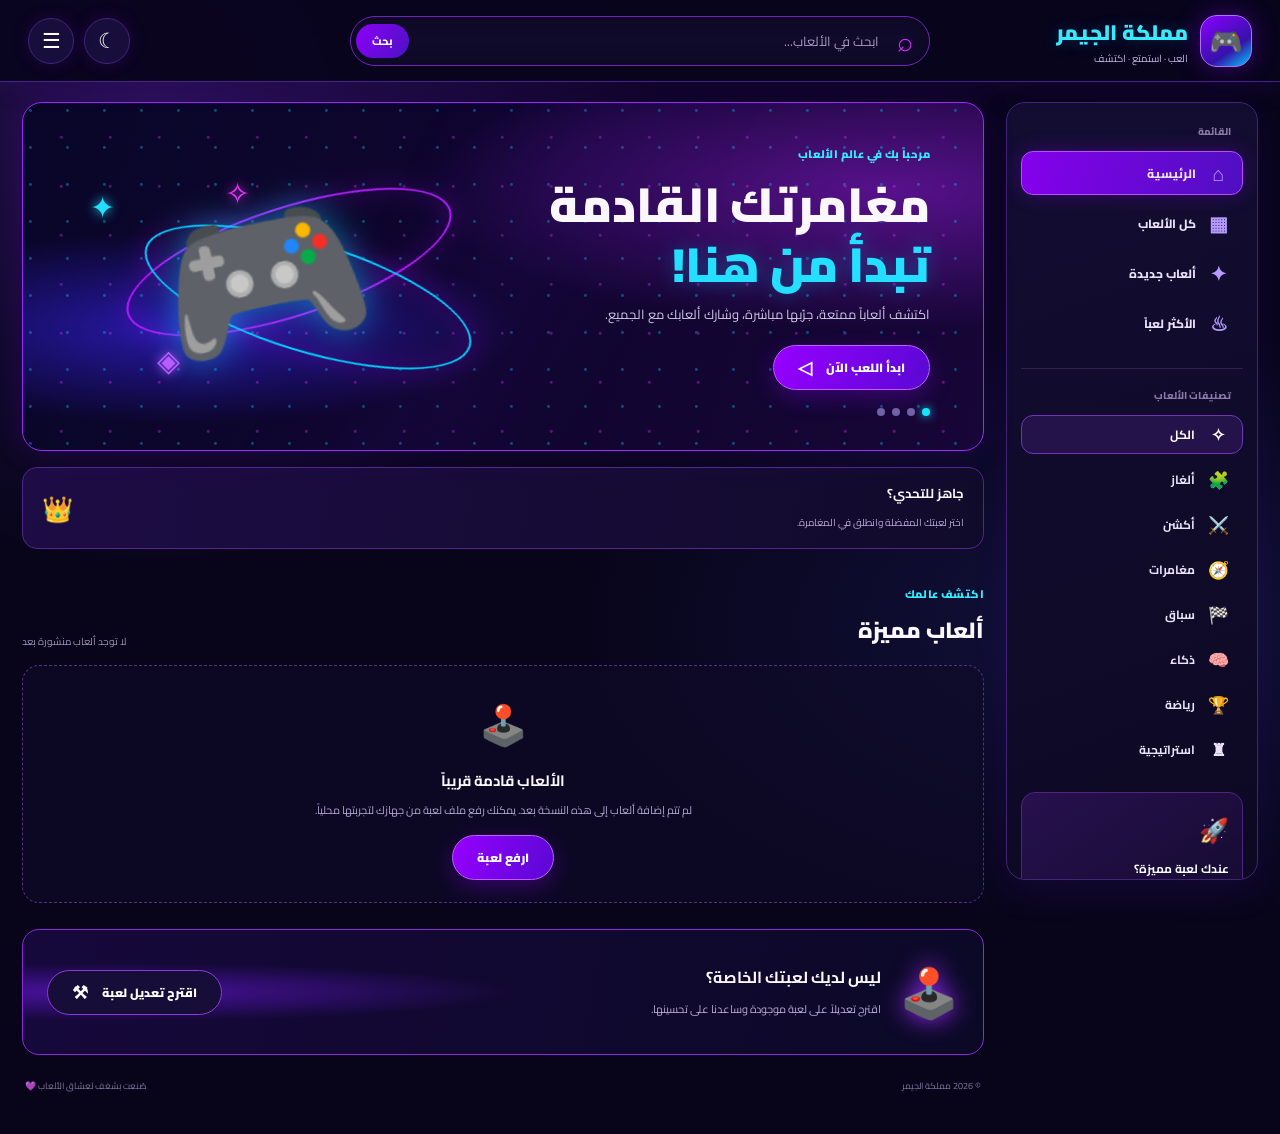
==== visitors.html @ 908f2817 "Fix visitor page JavaScript selector errors and mobile sidebar" ====
<!doctype html>
<html lang="ar" dir="rtl">
<head>
<meta charset="utf-8"><meta name="viewport" content="width=device-width,initial-scale=1,viewport-fit=cover">
<meta name="theme-color" content="#09051d"><meta name="description" content="مملكة الجيمر — العب، استمتع، واكتشف ألعاباً جديدة.">
<title>مملكة الجيمر | العب، استمتع، اكتشف</title>

<link rel="preconnect" href="https://fonts.googleapis.com"><link rel="preconnect" href="https://fonts.gstatic.com" crossorigin><link href="https://fonts.googleapis.com/css2?family=Cairo:wght@400;500;600;700;800;900&display=swap" rel="stylesheet">
<style>
:root{--bg:#08051b;--panel:#110b2d;--panel2:#17103a;--line:#422078;--purple:#7900ed;--violet:#a42bff;--cyan:#09d9ff;--pink:#e12cff;--text:#faf7ff;--muted:#b2a8d1;--green:#00e7a2;--shadow:0 12px 32px #4b10a526}*{box-sizing:border-box}html{scroll-behavior:smooth;scroll-padding-top:90px}body{margin:0;background:radial-gradient(ellipse at 12% 8%,#25104e 0,transparent 32%),radial-gradient(ellipse at 88% 55%,#12113b 0,transparent 34%),var(--bg);color:var(--text);font-family:Cairo,Tahoma,sans-serif;min-height:100vh}button,input,select,textarea{font:inherit}button,a{-webkit-tap-highlight-color:transparent}button{cursor:pointer}a{color:inherit;text-decoration:none}.topbar{height:82px;position:sticky;top:0;z-index:30;display:grid;grid-template-columns:290px minmax(220px,1fr) 290px;align-items:center;gap:20px;padding:0 28px;background:#09051def;border-bottom:1px solid #48218a;box-shadow:0 5px 24px #4e0d9b30;backdrop-filter:blur(16px)}.brand{display:flex;align-items:center;gap:12px}.brand-mark{width:52px;height:52px;border-radius:17px;display:grid;place-items:center;font-size:27px;background:linear-gradient(145deg,#8b00ff,#3512aa 65%,#00cfff);border:1px solid #b66bff;box-shadow:0 0 24px #8700ff66}.brand b{display:block;font-size:21px;font-weight:900;color:#39eaff;text-shadow:0 0 15px #0bbdff44}.brand small{display:block;color:#c6b8eb;font-size:10px;margin-top:-3px}.search{height:50px;max-width:580px;width:100%;justify-self:center;display:flex;align-items:center;gap:8px;border:1px solid #7023bb;border-radius:30px;padding:4px 8px 4px 5px;background:#100a2b;box-shadow:inset 0 0 18px #0004}.search>span{font-size:27px;color:#d82bff;padding:0 8px}.search input{min-width:0;flex:1;border:0;outline:0;color:#fff;background:transparent;font-size:13px}.search input::placeholder{color:#a69abe}.search button{border:0;border-radius:24px;background:linear-gradient(120deg,#8c00f6,#4c12c5);color:#fff;padding:7px 16px;font-size:11px;font-weight:800}.top-actions{display:flex;justify-content:flex-end;gap:10px}.round-btn{width:46px;height:46px;border-radius:50%;border:1px solid #46217f;background:#170e3b;color:white;font-size:21px;box-shadow:0 0 18px #7116c733}.layout{max-width:1800px;margin:auto;display:grid;grid-template-columns:252px minmax(0,1fr);gap:22px;padding:20px 22px 40px}.sidebar{align-self:start;position:sticky;top:102px;background:linear-gradient(160deg,#130d32,#0d0923);border:1px solid #432477;border-radius:19px;padding:19px 14px;box-shadow:var(--shadow)}.side-caption{padding:0 12px 10px;color:#897cad;font-size:10px;font-weight:800}.side-nav,.category-nav{display:grid;gap:6px}.nav-link,.category-link{height:44px;display:flex;align-items:center;gap:12px;border:1px solid transparent;border-radius:12px;padding:0 13px;background:transparent;color:#e9e3fa;text-align:right;font-size:12px;font-weight:800}.nav-link span{width:21px;text-align:center;font-size:20px;color:#b79aff}.nav-link:hover,.category-link:hover{background:#211344;border-color:#4a2580}.nav-link.active{background:linear-gradient(100deg,#8500ec,#500fc1);border-color:#b94cff;box-shadow:0 0 19px #8400ed55}.category-caption{margin-top:23px;padding-top:17px;border-top:1px solid #302052}.category-link{height:39px;font-weight:700}.category-link span{width:22px;text-align:center;font-size:17px}.category-link.active{background:#24134b;border-color:#7134b7;color:#fff}.sidebar-note{margin-top:23px;padding:15px 13px;border:1px solid #4d2581;border-radius:14px;background:linear-gradient(145deg,#28104e,#100b2b);display:grid;gap:4px}.sidebar-note>span{font-size:24px}.sidebar-note b{font-size:12px}.sidebar-note small{font-size:10px;color:var(--muted)}.text-btn{justify-self:start;border:0;background:none;color:#d68aff;font-size:11px;font-weight:900;padding:5px 0}.main{min-width:0}.hero{min-height:270px;position:relative;overflow:hidden;border:1px solid #9c27ff;border-radius:20px;background:radial-gradient(ellipse at 16% 65%,#2718a8 0,transparent 30%),radial-gradient(ellipse at 90% 25%,#57118c 0,transparent 38%),linear-gradient(105deg,#090629,#10052f 54%,#170637);box-shadow:0 0 32px #8400ff27;display:flex;align-items:center;padding:34px 5.5%;isolation:isolate}.hero:before{content:"";position:absolute;inset:0;opacity:.35;background-image:linear-gradient(120deg,transparent 35%,#7925ff22 50%,transparent 65%),radial-gradient(circle at 20% 20%,#00cfff 0 1px,transparent 2px),radial-gradient(circle at 78% 70%,#e82dff 0 1px,transparent 2px);background-size:auto,37px 37px,49px 49px;z-index:-1}.hero-copy{position:relative;z-index:2;max-width:590px}.eyebrow,.section-kicker{color:#35eaff;font-size:11px;font-weight:900;letter-spacing:.4px}.hero h1{font-size:clamp(30px,4vw,48px);line-height:1.25;margin:7px 0 8px;font-weight:900}.hero h1 em{font-style:normal;color:#24dfff;text-shadow:0 0 20px #00bfff55}.hero p{font-size:13px;color:#d0c8e8;margin:0 0 19px}.primary-btn,.outline-btn{min-height:45px;display:inline-flex;align-items:center;justify-content:center;gap:14px;padding:0 24px;border-radius:28px;border:1px solid #c35aff;background:linear-gradient(110deg,#9700ff,#5a08d4);color:#fff;font-size:12px;font-weight:900;box-shadow:0 7px 22px #8300ed55;transition:transform .2s,filter .2s}.primary-btn:hover,.outline-btn:hover{transform:translateY(-2px);filter:brightness(1.12)}.primary-btn span{font-size:18px}.hero-dots{display:flex;gap:7px;margin-top:18px}.hero-dots i{width:8px;height:8px;border-radius:50%;background:#7162a6}.hero-dots i:first-child{background:#13e5ff;box-shadow:0 0 10px #13e5ff}.hero-art{position:absolute;inset:0 50% 0 0;display:grid;place-items:center;pointer-events:none}.hero-controller{font-size:clamp(90px,14vw,170px);filter:drop-shadow(0 0 18px #05caff88);transform:rotate(-12deg);animation:float 4s ease-in-out infinite}.hero-orbit{position:absolute;width:340px;height:110px;border:2px solid #b31cff;border-radius:50%;left:10%;top:30%;transform:rotate(-18deg);filter:drop-shadow(0 0 10px #c000ff);z-index:-1}.orbit-two{border-color:#04cfff;transform:rotate(17deg);left:12%;top:40%}.spark{position:absolute;color:#20dfff;text-shadow:0 0 12px currentColor;font-size:30px}.s1{left:14%;top:22%}.s2{left:42%;top:18%;color:#ed35ff}.s3{left:28%;bottom:18%;color:#b95cff}@keyframes float{0%,100%{transform:translateY(0) rotate(-12deg)}50%{transform:translateY(-12px) rotate(-8deg)}}.welcome-strip{margin-top:16px;border:1px solid #54258f;border-radius:15px;background:linear-gradient(100deg,#1d0c45,#110b2b);padding:13px 19px;display:flex;align-items:center;justify-content:space-between}.welcome-strip b{display:block;font-size:13px}.welcome-strip span{font-size:10px;color:#b7acd2}.strip-icon{font-size:25px!important;color:#d58aff!important}.section-block{margin-top:28px}.section-head{display:flex;align-items:end;justify-content:space-between;margin-bottom:14px}.section-head h2{margin:2px 0 0;font-size:22px;font-weight:900}.result-count{font-size:10px;color:#9e93bb}.filter-chips{display:none}.game-grid{display:grid;grid-template-columns:repeat(3,minmax(0,1fr));gap:15px}.empty-state{grid-column:1/-1;min-height:220px;border:1px dashed #553083;border-radius:17px;background:#100b29a8;display:flex;align-items:center;justify-content:center;flex-direction:column;text-align:center;padding:22px}.empty-state>span{font-size:39px}.empty-state b{font-size:15px;margin-top:5px}.empty-state p{font-size:11px;color:var(--muted);margin:5px 0 15px}.game-card{overflow:hidden;border:1px solid #7430ba;border-radius:16px;background:linear-gradient(150deg,#1b1041,#0c0922);box-shadow:0 8px 24px #6c17b72a;transition:transform .2s,border-color .2s}.game-card:hover{transform:translateY(-4px);border-color:#ce53ff}.game-cover{height:150px;display:grid;place-items:center;background:radial-gradient(circle at 30% 35%,#3030ad,#130a3a 55%,#29065a);font-size:64px;position:relative}.game-cover:after{content:"";position:absolute;inset:0;background:linear-gradient(0deg,#100a2b,transparent 45%)}.game-info{padding:12px 13px}.game-info h3{font-size:13px;margin:0 0 4px}.game-info p{font-size:10px;color:var(--muted);margin:0 0 12px;min-height:18px}.game-meta{display:flex;justify-content:space-between;align-items:center;font-size:9px;color:#b8a8d8}.game-actions{display:flex;gap:7px;margin-top:12px}.game-actions button{flex:1;height:37px;border-radius:10px;border:1px solid #7231b6;background:#210f4a;color:#fff;font-size:10px;font-weight:800}.game-actions .play-btn{background:linear-gradient(110deg,#8b00ef,#510bc0);border-color:#a943ff}.share-banner{margin-top:26px;min-height:112px;border:1px solid #8c27dc;border-radius:17px;background:radial-gradient(ellipse at 8% 50%,#4b12a0 0,transparent 33%),linear-gradient(100deg,#16083b,#0c0927);display:flex;align-items:center;gap:18px;padding:17px 24px}.share-emoji{font-size:48px;filter:drop-shadow(0 0 12px #9b2cff)}.share-copy{flex:1}.share-copy b{display:block;font-size:16px}.share-copy span{font-size:11px;color:#b9aed5}.outline-btn{background:#170d39;border-color:#8b3bd4;box-shadow:none}.outline-btn span{font-size:18px}footer{display:flex;justify-content:space-between;gap:10px;padding:22px 3px 0;color:#80769f;font-size:9px}.mobile-dock{display:none}.modal-backdrop{position:fixed;inset:0;background:#050311d9;z-index:60;display:none;align-items:center;justify-content:center;padding:16px;backdrop-filter:blur(8px)}.modal-backdrop.show{display:flex}.modal-card{width:min(100%,520px);max-height:min(90dvh,760px);overflow:auto;position:relative;border:1px solid #8e3bd0;border-radius:20px;background:linear-gradient(145deg,#1a1040,#0c0824);box-shadow:0 20px 80px #000b;padding:25px}.modal-close{position:absolute;left:15px;top:12px;width:34px;height:34px;border-radius:10px;border:1px solid #543080;background:#201344;color:#fff;font-size:22px}.modal-card h2{font-size:19px;margin:0 0 5px}.modal-card .modal-desc{font-size:11px;color:var(--muted);margin:0 0 18px}.form-field{display:grid;gap:6px;margin:12px 0}.form-field label{font-size:11px;font-weight:800;color:#e7ddfb}.form-field input,.form-field select,.form-field textarea{width:100%;border:1px solid #493071;border-radius:11px;background:#0d0925;color:#fff;padding:11px 12px;outline:0;font-size:12px}.form-field input:focus,.form-field select:focus,.form-field textarea:focus{border-color:#ba4dff;box-shadow:0 0 0 3px #a52aff1c}.form-field input[type=file]{padding:9px}.form-help{font-size:9px;color:#9b90b8;line-height:1.7}.form-submit{width:100%;margin-top:9px}.toast{position:fixed;z-index:90;bottom:25px;left:50%;transform:translate(-50%,20px);opacity:0;pointer-events:none;background:#1b1241;border:1px solid #8e3bd0;border-radius:12px;padding:11px 18px;color:#fff;font-size:11px;box-shadow:0 0 24px #8500ed55;transition:.25s}.toast.show{opacity:1;transform:translate(-50%,0)}.play-frame{width:100%;height:min(70dvh,560px);border:1px solid #543080;border-radius:12px;background:white}.play-modal{width:min(100%,1000px)}.light-mode{--bg:#f1edff;--text:#21113d;--muted:#6e638b;background:#f1edff;color:#21113d}.light-mode .topbar{background:#f7f3ff}.light-mode .sidebar,.light-mode .panel,.light-mode .game-card{background:#fff;color:#21113d}.light-mode .search{background:#fff}.light-mode .search input{color:#21113d}
@media(max-width:1100px){.topbar{grid-template-columns:230px minmax(180px,1fr) 100px;padding:0 18px}.layout{grid-template-columns:220px minmax(0,1fr);gap:15px;padding:16px}.game-grid{grid-template-columns:repeat(2,minmax(0,1fr))}.hero-art{opacity:.65}.hero-copy{max-width:520px}}@media(max-width:760px){html{scroll-padding-top:70px}body{padding-bottom:72px}.topbar{height:68px;grid-template-columns:1fr minmax(0,1.25fr) auto;gap:8px;padding:0 11px}.brand{gap:7px}.brand-mark{width:39px;height:39px;border-radius:13px;font-size:21px}.brand b{font-size:15px}.brand small{font-size:8px}.search{height:40px;padding:2px 5px}.search>span{font-size:21px;padding:0 4px}.search input{font-size:10px}.search button{display:none}.top-actions{gap:5px}.round-btn{width:37px;height:37px;font-size:17px}.top-actions #menuBtn{display:none}.layout{display:block;padding:10px 11px 24px}.sidebar{display:none}.hero{min-height:220px;padding:23px 20px;border-radius:16px}.hero-copy{max-width:70%}.hero h1{font-size:clamp(26px,7vw,37px)}.hero p{font-size:10px;line-height:1.8}.eyebrow{font-size:9px}.hero .primary-btn{min-height:39px;padding:0 17px;font-size:10px}.hero-art{inset:0 54% 0 0;opacity:.9}.hero-controller{font-size:clamp(76px,22vw,125px)}.hero-orbit{width:190px;height:68px;left:1%;top:35%}.orbit-two{left:4%;top:43%}.spark{font-size:19px}.welcome-strip{margin-top:10px;padding:11px 13px}.welcome-strip b{font-size:11px}.welcome-strip span{font-size:9px}.section-block{margin-top:20px}.section-head h2{font-size:18px}.section-kicker{font-size:9px}.result-count{font-size:9px}.filter-chips{display:flex;gap:7px;overflow-x:auto;padding:1px 0 11px;scrollbar-width:none}.filter-chips::-webkit-scrollbar{display:none}.chip{white-space:nowrap;border:1px solid #4d2a7e;background:#140d31;color:#eee7ff;border-radius:22px;padding:7px 13px;font-size:10px}.chip.active{background:linear-gradient(110deg,#8700ed,#4c0dbb);border-color:#b74dff}.game-grid{grid-template-columns:repeat(2,minmax(0,1fr));gap:9px}.game-cover{height:105px;font-size:49px}.game-info{padding:9px}.game-info h3{font-size:11px}.game-info p{font-size:9px;margin-bottom:8px}.game-actions{gap:5px;margin-top:9px}.game-actions button{height:33px;font-size:9px}.empty-state{min-height:190px;padding:18px 12px}.empty-state b{font-size:13px}.empty-state p{font-size:10px;line-height:1.8}.share-banner{margin-top:18px;padding:13px;gap:9px;min-height:90px;flex-wrap:wrap}.share-emoji{font-size:34px}.share-copy{min-width:0}.share-copy b{font-size:12px}.share-copy span{font-size:9px;line-height:1.7;display:block}.outline-btn{width:100%;min-height:39px;font-size:10px}.mobile-dock{position:fixed;z-index:35;bottom:0;left:0;right:0;height:66px;padding:6px 5px max(6px,env(safe-area-inset-bottom));display:grid;grid-template-columns:repeat(4,1fr);gap:3px;background:#0b0721f5;border-top:1px solid #49217e;backdrop-filter:blur(14px)}.mobile-dock a,.mobile-dock button{border:0;background:transparent;color:#b8acd7;display:flex;flex-direction:column;align-items:center;justify-content:center;gap:1px;font-size:9px}.mobile-dock span{font-size:19px;line-height:1.2}.mobile-dock .dock-active{color:#fff}.mobile-dock button:nth-child(3){color:#e4caff}.mobile-dock button:nth-child(3) span{width:27px;height:27px;border-radius:50%;display:grid;place-items:center;background:#8000ec;color:#fff}.modal-card{padding:22px 17px}.modal-card h2{font-size:17px}footer{font-size:8px;padding-top:16px}}@media(max-width:370px){.brand b{font-size:13px}.brand small{font-size:7px}.topbar{grid-template-columns:1fr 1fr auto}.hero-copy{max-width:74%}.hero h1{font-size:25px}.game-cover{height:91px}.game-actions button{font-size:8px;padding:0 4px}.mobile-dock{height:62px}}

/* Responsive refinement: keep the full navigation sidebar visible on laptops and tablets */
.layout{grid-template-columns:minmax(205px,252px) minmax(0,1fr);align-items:start}
.sidebar{display:block;min-width:0;max-height:calc(100vh - 122px);overflow-y:auto;overscroll-behavior:contain;scrollbar-width:thin;scrollbar-color:#63309a transparent}
.main{min-width:0;width:100%}
@media (min-width:761px) and (max-width:1050px){
 .layout{grid-template-columns:205px minmax(0,1fr);gap:14px;padding:15px}
 .sidebar{padding:15px 10px;top:96px}
 .topbar{grid-template-columns:210px minmax(150px,1fr) 90px;gap:12px;padding-inline:15px}
 .brand b{font-size:18px}
 .hero{min-height:245px;padding-inline:4%}
 .hero-art{opacity:.5}
 .game-grid{grid-template-columns:repeat(2,minmax(0,1fr))}
}
@media (min-width:761px) and (max-width:850px){
 .layout{grid-template-columns:185px minmax(0,1fr);gap:11px;padding:12px}
 .sidebar{padding:13px 8px}
 .nav-link,.category-link{font-size:11px;padding-inline:9px}
 .sidebar-note{padding:11px 9px}
 .topbar{grid-template-columns:185px minmax(130px,1fr) 82px;gap:8px;padding-inline:10px}
 .brand-mark{width:44px;height:44px}
 .brand b{font-size:16px}
}
@media(max-width:760px){
 .layout{display:block}
 .sidebar{display:none}
 .filter-chips{display:flex}
}


/* Mobile-first layout polish: compact header, readable sections and safe bottom navigation */
@media (max-width:760px){
  .topbar{
    height:auto; min-height:108px; padding:9px 12px 10px;
    grid-template-columns:minmax(0,1fr) auto;
    grid-template-rows:42px 42px; gap:7px 10px;
  }
  .brand{grid-column:2;grid-row:1;justify-self:end}
  .top-actions{grid-column:1;grid-row:1;justify-content:flex-start}
  .search{grid-column:1 / -1;grid-row:2;max-width:none;width:100%;height:40px}
  .layout{padding:12px 10px calc(28px + env(safe-area-inset-bottom))}
  .hero{min-height:205px;padding:22px 16px}
  .hero-copy{max-width:72%;z-index:2}
  .hero h1{font-size:clamp(24px,6.8vw,34px);line-height:1.3}
  .hero p{max-width:34ch;font-size:10px}
  .hero-art{inset:0 56% 0 0;opacity:.72}
  .hero-controller{font-size:clamp(70px,19vw,112px)}
  .welcome-strip{gap:10px}
  .section-head{align-items:center;gap:8px}
  .section-head h2{font-size:17px}
  .filter-chips{flex-wrap:wrap;overflow:visible;gap:7px;padding:2px 0 12px}
  .chip{flex:1 0 auto;text-align:center;padding:8px 10px;min-width:64px}
  .game-grid{grid-template-columns:repeat(2,minmax(0,1fr));gap:9px}
  .game-card{min-width:0}
  .game-cover{height:clamp(88px,25vw,125px)}
  .share-banner{margin-bottom:10px}
  .mobile-dock{height:calc(68px + env(safe-area-inset-bottom));padding:6px 5px calc(6px + env(safe-area-inset-bottom))}
  body{padding-bottom:calc(82px + env(safe-area-inset-bottom))}
}
@media (max-width:430px){
  .topbar{min-height:104px;padding-inline:10px}
  .brand-mark{width:36px;height:36px;font-size:19px}
  .brand b{font-size:14px}
  .brand small{font-size:7px}
  .round-btn{width:35px;height:35px}
  .layout{padding-inline:8px}
  .hero{min-height:190px;padding:18px 13px}
  .hero-copy{max-width:76%}
  .hero h1{font-size:25px}
  .hero p{font-size:9px}
  .hero .primary-btn{min-height:36px;padding-inline:14px}
  .hero-art{inset-inline-start:0;opacity:.48}
  .section-head h2{font-size:16px}
  .chip{font-size:9px;min-width:58px;padding:7px 8px}
  .game-grid{grid-template-columns:repeat(2,minmax(0,1fr))}
  .game-cover{height:92px}
  .game-info h3{font-size:10px}
  .game-actions button{font-size:8px}
  .empty-state{min-height:175px}
  .share-banner{padding:11px;gap:7px}
  .share-copy b{font-size:11px}
}
@media (max-width:340px){
  .game-grid{grid-template-columns:1fr}
  .hero-copy{max-width:100%}
  .hero-art{opacity:.22}
  .filter-chips .chip{min-width:calc(33.33% - 8px)}
}


/* Mobile navigation: use the same full sidebar as an off-canvas drawer */
@media(max-width:760px){
  .topbar{grid-template-columns:auto minmax(0,1fr) auto}
  .top-actions #menuBtn{display:grid;place-items:center;order:0}
  .top-actions{display:flex;align-items:center}
  .layout{display:block}
  .sidebar{
    display:block!important;position:fixed;z-index:70;top:0;right:0;bottom:0;
    width:min(84vw,320px);max-height:none;height:100dvh;overflow-y:auto;
    border-radius:0 0 0 18px;padding:22px 15px calc(28px + env(safe-area-inset-bottom));
    transform:translateX(110%);transition:transform .28s ease;
    box-shadow:-18px 0 50px #0009;background:linear-gradient(160deg,#170d38,#0b071f);
  }
  body.sidebar-open .sidebar{transform:translateX(0)}
  body.sidebar-open:before{
    content:"";position:fixed;inset:0;z-index:65;background:#03010bc9;
    backdrop-filter:blur(3px)
  }
  body.sidebar-open{overflow:hidden}
  .sidebar .side-caption{font-size:11px}
  .sidebar .nav-link,.sidebar .category-link{height:46px;font-size:13px}
  .sidebar .category-caption{margin-top:17px}
  .sidebar-note{margin-top:18px}
  .mobile-dock{display:none!important}
  body{padding-bottom:12px}
}
@media(max-width:380px){
  .topbar{grid-template-columns:auto minmax(0,1fr) auto;gap:6px;padding-inline:8px}
  .top-actions{gap:5px}
  .round-btn{width:35px;height:35px}
  .search{min-width:0}
}


/* Final responsive layout pass */
*,*::before,*::after{box-sizing:border-box}
img,video,iframe{max-width:100%}
html,body{width:100%;max-width:100%;overflow-x:hidden}
.layout{width:100%;min-width:0}
.main,.sidebar,.hero,.section-block,.share-banner{min-width:0}
.game-grid{grid-template-columns:repeat(3,minmax(0,1fr))}
@media(min-width:1500px){
 .layout{grid-template-columns:270px minmax(0,1fr);gap:26px;padding:24px 30px}
 .game-grid{grid-template-columns:repeat(4,minmax(0,1fr))}
 .hero{min-height:320px}
}
@media(min-width:761px) and (max-width:1100px){
 .layout{grid-template-columns:195px minmax(0,1fr);gap:12px;padding:14px}
 .sidebar{padding:13px 9px;top:94px;max-height:calc(100dvh - 108px)}
 .nav-link,.category-link{padding-inline:9px;gap:8px;font-size:11px}
 .topbar{grid-template-columns:minmax(175px,220px) minmax(0,1fr) auto;gap:10px;padding-inline:12px}
 .brand b{font-size:17px}
 .brand-mark{width:44px;height:44px}
 .hero{min-height:230px;padding-inline:4%}
 .hero-copy{max-width:64%}
 .hero-art{inset-inline-start:0;opacity:.48}
 .hero-controller{font-size:clamp(78px,11vw,125px)}
 .game-grid{grid-template-columns:repeat(2,minmax(0,1fr))}
}
@media(max-width:760px){
 html{scroll-padding-top:120px}
 body{padding:0 0 max(12px,env(safe-area-inset-bottom))}
 .topbar{
  position:sticky;top:0;height:auto;min-height:106px;
  display:grid;grid-template-columns:minmax(0,1fr) auto;
  grid-template-rows:44px 42px;gap:7px 9px;
  padding:8px 11px;background:#09051df7
 }
 .brand{grid-column:2;grid-row:1;justify-self:end;min-width:0}
 .brand-mark{width:37px;height:37px;border-radius:12px;font-size:19px}
 .brand b{font-size:14px;white-space:nowrap}
 .brand small{font-size:8px}
 .top-actions{grid-column:1;grid-row:1;justify-content:flex-start;align-items:center}
 .top-actions #menuBtn{display:grid!important;place-items:center;order:-1}
 .round-btn{width:37px;height:37px}
 .search{grid-column:1/-1;grid-row:2;width:100%;max-width:none;height:40px;min-width:0}
 .search button{display:none}
 .layout{display:block;width:100%;padding:11px 10px 22px}
 .sidebar{
  display:block!important;position:fixed;z-index:80;top:0;right:0;bottom:0;
  width:min(86vw,310px);height:100vh;height:100dvh;max-height:none;
  overflow-y:auto;overscroll-behavior:contain;
  padding:20px 14px max(24px,env(safe-area-inset-bottom));
  border-radius:0 0 0 18px;
  transform:translate3d(110%,0,0);visibility:hidden;
  transition:transform .25s ease,visibility .25s ease;
  background:linear-gradient(160deg,#170d38,#0b071f);
  box-shadow:-18px 0 50px #0009
 }
 body.sidebar-open .sidebar{transform:translate3d(0,0,0);visibility:visible}
 body.sidebar-open{overflow:hidden;touch-action:none}
 body.sidebar-open:before{
  content:"";position:fixed;inset:0;z-index:75;
  background:#03010bd9;backdrop-filter:blur(3px)
 }
 .sidebar .nav-link,.sidebar .category-link{height:45px;font-size:12px}
 .sidebar-note{margin-bottom:12px}
 .hero{width:100%;min-height:clamp(190px,52vw,245px);padding:20px 15px;border-radius:15px}
 .hero-copy{max-width:73%;min-width:0}
 .hero h1{font-size:clamp(23px,6.5vw,34px);overflow-wrap:anywhere}
 .hero p{font-size:10px;line-height:1.8}
 .hero-art{inset:0 54% 0 0;opacity:.55}
 .hero-controller{font-size:clamp(65px,20vw,112px)}
 .hero-orbit{width:clamp(135px,45vw,205px);height:65px}
 .welcome-strip{margin-top:10px;padding:10px 12px;gap:8px}
 .section-block{margin-top:19px}
 .section-head{align-items:flex-end;gap:8px}
 .section-head h2{font-size:clamp(16px,4.5vw,19px)}
 .result-count{max-width:45%;text-align:left;line-height:1.5}
 .filter-chips{display:flex;flex-wrap:nowrap;overflow-x:auto;overscroll-behavior-x:contain;scrollbar-width:none;padding:3px 1px 12px}
 .filter-chips::-webkit-scrollbar{display:none}
 .chip{flex:0 0 auto;min-height:36px}
 .game-grid{grid-template-columns:repeat(2,minmax(0,1fr));gap:9px}
 .game-card{min-width:0}
 .game-cover{height:clamp(82px,24vw,125px)}
 .game-info{padding:9px}
 .game-info h3{font-size:clamp(10px,2.9vw,12px);overflow-wrap:anywhere}
 .game-info p{line-height:1.6}
 .game-actions{flex-wrap:wrap}
 .game-actions button{min-width:0;padding-inline:4px}
 .empty-state{min-height:175px;padding:17px 12px}
 .share-banner{padding:12px;gap:9px;flex-wrap:wrap}
 .share-copy{flex:1 1 65%;min-width:0}
 .outline-btn{width:100%}
 .mobile-dock{display:none!important}
 footer{flex-wrap:wrap}
}
@media(max-width:420px){
 .topbar{min-height:101px;padding-inline:9px}
 .brand b{font-size:13px}
 .brand small{font-size:7px}
 .brand-mark{width:35px;height:35px}
 .top-actions{gap:5px}
 .round-btn{width:34px;height:34px}
 .layout{padding-inline:8px}
 .hero{min-height:185px;padding:17px 12px}
 .hero-copy{max-width:78%}
 .hero h1{font-size:clamp(22px,6.2vw,27px)}
 .hero p{font-size:9px;margin-bottom:12px}
 .hero .primary-btn{min-height:35px;padding-inline:12px;font-size:9px}
 .hero-art{opacity:.35}
 .welcome-strip b{font-size:10px}
 .welcome-strip span{font-size:8px}
 .game-grid{gap:7px}
 .game-cover{height:clamp(76px,23vw,96px)}
 .game-info{padding:8px}
 .game-actions button{font-size:8px;height:31px}
}
@media(max-width:340px){
 .brand small{display:none}
 .brand b{font-size:12px}
 .hero-copy{max-width:100%}
 .hero-art{opacity:.18}
 .game-grid{grid-template-columns:1fr}
 .game-cover{height:130px}
 .filter-chips .chip{padding-inline:10px}
}
@media(max-height:500px) and (max-width:760px){
 .sidebar{padding-top:12px}
 .sidebar .nav-link,.sidebar .category-link{height:38px}
 .hero{min-height:160px}
}
@media(prefers-reduced-motion:reduce){
 *,*::before,*::after{scroll-behavior:auto!important;animation-duration:.01ms!important;transition-duration:.01ms!important}
}


/* Ensure the mobile menu trigger remains clickable above the drawer backdrop */
@media(max-width:760px){
 .topbar{position:sticky;top:0;z-index:100}
 .top-actions{position:relative;z-index:101}
 .top-actions #menuBtn{display:grid!important;visibility:visible!important;opacity:1!important;pointer-events:auto!important;cursor:pointer;position:relative;z-index:102;order:-1}
 body.sidebar-open .topbar{z-index:100}
 body.sidebar-open:before{pointer-events:auto}
 .sidebar{z-index:110!important}
}

</style>
</head>
<body>
<header class="topbar">
 <a class="brand" href="#home" aria-label="مملكة الجيمر"><span class="brand-mark">🎮</span><span><b>مملكة الجيمر</b><small>العب · استمتع · اكتشف</small></span></a>
 <form class="search" id="searchForm" role="search"><span>⌕</span><input id="searchInput" type="search" placeholder="ابحث في الألعاب..." autocomplete="off"><button aria-label="بحث">بحث</button></form>
 <div class="top-actions"><button class="round-btn" id="themeBtn" aria-label="تبديل المظهر">☾</button><button class="round-btn" id="menuBtn" aria-label="فتح القائمة">☰</button></div>
</header>
<div class="layout" id="home">
 <aside class="sidebar" id="sidebar">
  <div class="side-caption">القائمة</div>
  <nav class="side-nav">
   <a class="nav-link active" href="#home" data-view="home"><span>⌂</span> الرئيسية</a>
   <a class="nav-link" href="#games" data-view="games"><span>▦</span> كل الألعاب</a>
   <a class="nav-link" href="#new" data-view="new"><span>✦</span> ألعاب جديدة</a>
   <a class="nav-link" href="#popular" data-view="popular"><span>♨</span> الأكثر لعباً</a>
  </nav>
  <div class="side-caption category-caption">تصنيفات الألعاب</div>
  <nav class="category-nav" id="categoryNav">
   <button class="category-link active" data-category="الكل"><span>✧</span> الكل</button>
   <button class="category-link" data-category="ألغاز"><span>🧩</span> ألغاز</button>
   <button class="category-link" data-category="أكشن"><span>⚔️</span> أكشن</button>
   <button class="category-link" data-category="مغامرات"><span>🧭</span> مغامرات</button>
   <button class="category-link" data-category="سباق"><span>🏁</span> سباق</button>
   <button class="category-link" data-category="ذكاء"><span>🧠</span> ذكاء</button>
   <button class="category-link" data-category="رياضة"><span>🏆</span> رياضة</button>
   <button class="category-link" data-category="استراتيجية"><span>♜</span> استراتيجية</button>
  </nav>
  <div class="sidebar-note"><span>🚀</span><b>عندك لعبة مميزة؟</b><small>شاركها مع مجتمع مملكة الجيمر.</small><button class="text-btn" data-open="upload">ارفع لعبتك ←</button></div>
 </aside>
 <main class="main">
  <section class="hero" aria-label="ترحيب">
   <div class="hero-orbit orbit-one"></div><div class="hero-orbit orbit-two"></div><div class="hero-art"><span class="hero-controller">🎮</span><span class="spark s1">✦</span><span class="spark s2">✧</span><span class="spark s3">◈</span></div>
   <div class="hero-copy"><span class="eyebrow">مرحباً بك في عالم الألعاب</span><h1>مغامرتك القادمة<br><em>تبدأ من هنا!</em></h1><p>اكتشف ألعاباً ممتعة، جرّبها مباشرة، وشارك ألعابك مع الجميع.</p><a class="primary-btn" href="#games">ابدأ اللعب الآن <span>◁</span></a><div class="hero-dots"><i></i><i></i><i></i><i></i></div></div>
  </section>
  <section class="welcome-strip"><div><b>جاهز للتحدي؟</b><span>اختر لعبتك المفضلة وانطلق في المغامرة.</span></div><span class="strip-icon">👑</span></section>
  <section class="section-block" id="games">
   <div class="section-head"><div><span class="section-kicker">اكتشف عالمك</span><h2 id="sectionTitle">ألعاب مميزة</h2></div><span class="result-count" id="resultCount">لا توجد ألعاب منشورة بعد</span></div>
   <div class="filter-chips" id="mobileCategories">
    <button class="chip active" data-category="الكل">الكل</button><button class="chip" data-category="ألغاز">ألغاز</button><button class="chip" data-category="أكشن">أكشن</button><button class="chip" data-category="مغامرات">مغامرات</button><button class="chip" data-category="سباق">سباق</button><button class="chip" data-category="ذكاء">ذكاء</button><button class="chip" data-category="رياضة">رياضة</button><button class="chip" data-category="استراتيجية">استراتيجية</button>
   </div>
   <div class="game-grid" id="gameGrid"><div class="empty-state"><span>🕹️</span><b>الألعاب قادمة قريباً</b><p>لم تتم إضافة ألعاب إلى المنصة بعد. كن أول من يشارك لعبته!</p><button class="primary-btn" data-open="upload">ارفع أول لعبة</button></div></div>
  </section>
  <section class="share-banner"><div class="share-emoji">🕹️</div><div class="share-copy"><b>ليس لديك لعبتك الخاصة؟</b><span>اقترح تعديلاً على لعبة موجودة وساعدنا على تحسينها.</span></div><button class="outline-btn" data-open="suggest">اقترح تعديل لعبة <span>⚒</span></button></section>
  <footer><span>© <span id="year"></span> مملكة الجيمر</span><span>صُنعت بشغف لعشاق الألعاب 💜</span></footer>
 </main>
</div>
<div class="mobile-dock"><a class="dock-active" href="#home"><span>⌂</span>الرئيسية</a><a href="#games"><span>▦</span>الألعاب</a><button data-open="upload"><span>＋</span>رفع لعبة</button><button data-open="suggest"><span>⚒</span>اقتراح تعديل</button></div>
<div class="modal-backdrop" id="modal" aria-hidden="true"><section class="modal-card" role="dialog" aria-modal="true" aria-labelledby="modalTitle"><button class="modal-close" id="closeModal" aria-label="إغلاق">×</button><div id="modalContent"></div></section></div>
<div class="toast" id="toast" role="status" aria-live="polite"></div>
<script>
(()=>{'use strict';const $=s=>document.querySelector(s),$$=s=>[...document.querySelectorAll(s)];const DB='mkg_visitors_local_v1';let games=[];let filter='الكل',search='';let started=Date.now();const categories=['ألغاز','أكشن','مغامرات','سباق','ذكاء','رياضة','استراتيجية'];function toast(s){const t=$('#toast');t.textContent=s;t.classList.add('show');clearTimeout(window.__toastTimer);window.__toastTimer=setTimeout(()=>t.classList.remove('show'),2600)}function read(){try{games=JSON.parse(localStorage.getItem(DB)||'[]')}catch(e){games=[]}}function save(){try{localStorage.setItem(DB,JSON.stringify(games))}catch(e){toast('مساحة التخزين المحلية ممتلئة؛ تعذر حفظ الملف')}}function safe(s){return String(s||'').replace(/[&<>"']/g,c=>({'&':'&amp;','<':'&lt;','>':'&gt;','"':'&quot;',"'":'&#39;'}[c]))}function filtered(){return games.filter(g=>(filter==='الكل'||g.category===filter)&&(!search||(g.name+' '+g.description+' '+g.category).toLowerCase().includes(search.toLowerCase())))}function render(){const list=filtered();$('#resultCount').textContent=list.length?list.length+' لعبة':'لا توجد ألعاب منشورة بعد';$('#gameGrid').innerHTML=list.length?list.map(g=>'<article class="game-card"><div class="game-cover">'+(g.emoji||'🎮')+'</div><div class="game-info"><h3>'+safe(g.name)+'</h3><p>'+safe(g.description||'اكتشف هذه اللعبة واستمتع بها.')+'</p><div class="game-meta"><span>'+safe(g.category)+'</span><span>محفوظة على هذا الجهاز</span></div><div class="game-actions"><button class="play-btn" data-play="'+g.id+'">العب الآن ▷</button><button data-download="'+g.id+'">تنزيل ↓</button></div></div></article>').join(''):'<div class="empty-state"><span>🕹️</span><b>'+(search?'لم نعثر على لعبة مطابقة':'الألعاب قادمة قريباً')+'</b><p>'+(search?'جرّب كلمة بحث أخرى أو اختر تصنيفاً مختلفاً.':'لم تتم إضافة ألعاب إلى هذه النسخة بعد. يمكنك رفع ملف لعبة من جهازك لتجربتها محلياً.')+'</p><button class="primary-btn" data-open="upload">ارفع لعبة</button></div>';$$('[data-play]').forEach(b=>b.onclick=()=>play(b.dataset.play));$$('[data-download]').forEach(b=>b.onclick=()=>download(b.dataset.download));$$('[data-open]').forEach(b=>b.onclick=()=>openForm(b.dataset.open))}function setFilter(c){filter=c;$$('[data-category]').forEach(b=>b.classList.toggle('active',b.dataset.category===c));$('#sectionTitle').textContent=c==='الكل'?'ألعاب مميزة':'ألعاب '+c;render()}$$('[data-category]').forEach(b=>b.onclick=()=>setFilter(b.dataset.category));$$('[data-view]').forEach(b=>b.onclick=()=>{const v=b.dataset.view;$$('[data-view]').forEach(x=>x.classList.toggle('active',x===b));$('#sectionTitle').textContent=v==='popular'?'الأكثر لعباً':v==='new'?'ألعاب جديدة':'كل الألعاب';$('#games').scrollIntoView({behavior:'smooth'});if(v==='new')games=[...games].reverse();render()});$('#searchForm').onsubmit=e=>{e.preventDefault();search=$('#searchInput').value.trim();render();$('#games').scrollIntoView({behavior:'smooth'})};$('#searchInput').oninput=e=>{search=e.target.value.trim();render()};$('#themeBtn').onclick=()=>{document.body.classList.toggle('light-mode');$('#themeBtn').textContent=document.body.classList.contains('light-mode')?'☀':'☾'};const sidebar=$('#sidebar'),menuBtn=$('#menuBtn');function closeSidebar(){document.body.classList.remove('sidebar-open');menuBtn.setAttribute('aria-expanded','false');menuBtn.setAttribute('aria-label','فتح القائمة')}function toggleSidebar(e){if(e)e.stopPropagation();const open=!document.body.classList.contains('sidebar-open');document.body.classList.toggle('sidebar-open',open);menuBtn.setAttribute('aria-expanded',String(open));menuBtn.setAttribute('aria-label',open?'إغلاق القائمة':'فتح القائمة')}menuBtn.type='button';menuBtn.setAttribute('aria-controls','sidebar');menuBtn.setAttribute('aria-expanded','false');menuBtn.addEventListener('click',toggleSidebar);sidebar.addEventListener('click',e=>{if(e.target.closest('a,button'))closeSidebar()});document.addEventListener('click',e=>{if(document.body.classList.contains('sidebar-open')&&!sidebar.contains(e.target)&&!menuBtn.contains(e.target))closeSidebar()});document.addEventListener('keydown',e=>{if(e.key==='Escape')closeSidebar()});$('#year').textContent=new Date().getFullYear();const modal=$('#modal');$('#closeModal').onclick=closeModal;modal.onclick=e=>{if(e.target===modal)closeModal()};document.addEventListener('keydown',e=>{if(e.key==='Escape')closeModal()});function closeModal(){modal.classList.remove('show');modal.setAttribute('aria-hidden','true')}function openForm(kind){const upload=kind==='upload';$('#modalContent').innerHTML=upload?'<h2 id="modalTitle">شارك لعبتك مع المملكة 🎮</h2><p class="modal-desc">اختر ملف اللعبة من جهازك. هذه النسخة تحفظ الملف محلياً على هذا الجهاز فقط إلى حين ربط قاعدة البيانات.</p><form id="uploadForm"><div class="form-field"><label for="gameName">اسم اللعبة *</label><input id="gameName" required maxlength="70" placeholder="اكتب اسم اللعبة"></div><div class="form-field"><label for="gameCategory">التصنيف *</label><select id="gameCategory" required><option value="">اختر تصنيف اللعبة</option>'+categories.map(c=>'<option>'+c+'</option>').join('')+'</select></div><div class="form-field"><label for="gameDescription">وصف مختصر</label><textarea id="gameDescription" rows="3" maxlength="220" placeholder="ما الذي يميز لعبتك؟"></textarea></div><div class="form-field"><label for="gameFile">ملف اللعبة HTML *</label><input id="gameFile" type="file" accept=".html,.htm,text/html" required><span class="form-help">ارفع ملف HTML واحداً. الحد الأقصى 8 ميغابايت. لا نطلب رابطاً للعبة.</span></div><button class="primary-btn form-submit">إضافة اللعبة على هذا الجهاز</button></form>':'<h2 id="modalTitle">اقترح تعديلاً على لعبة 🛠️</h2><p class="modal-desc">رأيك يساعد على تطوير الألعاب وتحسين تجربة اللعب.</p><form id="suggestForm"><div class="form-field"><label for="targetGame">اللعبة المقصودة *</label><select id="targetGame" required><option value="">اختر لعبة</option>'+games.map(g=>'<option value="'+g.id+'">'+safe(g.name)+'</option>').join('')+'</select></div><div class="form-field"><label for="suggestionType">نوع التعديل</label><select id="suggestionType"><option>تحسين طريقة اللعب</option><option>إصلاح خطأ</option><option>تحسين التصميم</option><option>إضافة ميزة</option><option>أخرى</option></select></div><div class="form-field"><label for="suggestionText">تفاصيل الاقتراح *</label><textarea id="suggestionText" rows="4" required maxlength="1200" placeholder="اكتب التعديل الذي تقترحه بالتفصيل..."></textarea></div><button class="primary-btn form-submit">إرسال الاقتراح</button></form>';modal.classList.add('show');modal.setAttribute('aria-hidden','false');const form=upload?$('#uploadForm'):$('#suggestForm');form.onsubmit=async e=>{e.preventDefault();if(upload){const f=$('#gameFile').files[0];if(!f)return;if(f.size>8*1024*1024)return toast('حجم الملف أكبر من 8 ميغابايت');const name=$('#gameName').value.trim();const data=await f.text();if(!/<html|<!doctype/i.test(data))return toast('الملف لا يبدو ملف HTML صالحاً');games.unshift({id:Date.now(),name,category:$('#gameCategory').value,description:$('#gameDescription').value.trim(),filename:f.name,data,createdAt:new Date().toISOString(),plays:0});save();closeModal();render();toast('تمت إضافة اللعبة محلياً على هذا الجهاز')}else{const target=games.find(g=>String(g.id)===$('#targetGame').value);const proposals=JSON.parse(localStorage.getItem('mkg_local_suggestions')||'[]');proposals.unshift({game:target?.name||'',type:$('#suggestionType').value,text:$('#suggestionText').value.trim(),createdAt:new Date().toISOString()});localStorage.setItem('mkg_local_suggestions',JSON.stringify(proposals));closeModal();toast('تم حفظ الاقتراح محلياً على هذا الجهاز')}}}function download(id){const g=games.find(x=>String(x.id)===String(id));if(!g)return;const blob=new Blob([g.data],{type:'text/html'}),url=URL.createObjectURL(blob),a=document.createElement('a');a.href=url;a.download=g.filename||g.name+'.html';a.click();setTimeout(()=>URL.revokeObjectURL(url),1200)}function play(id){const g=games.find(x=>String(x.id)===String(id));if(!g)return;g.plays=(g.plays||0)+1;save();const blob=new Blob([g.data],{type:'text/html'}),url=URL.createObjectURL(blob);$('#modalContent').innerHTML='<h2 id="modalTitle">'+safe(g.name)+'</h2><p class="modal-desc">تجربة اللعبة</p><iframe class="play-frame" sandbox="allow-scripts allow-forms" title="'+safe(g.name)+'" src="'+url+'"></iframe>';modal.classList.add('show');modal.setAttribute('aria-hidden','false');modal.dataset.blob=url;$('#closeModal').onclick=()=>{closeModal();URL.revokeObjectURL(url);$('#closeModal').onclick=closeModal}}read();render();if('serviceWorker'in navigator&&location.protocol!=='file:')navigator.serviceWorker.register('./sw.js').catch(()=>{});window.addEventListener('beforeunload',()=>{const elapsed=Math.max(0,Math.round((Date.now()-started)/60000));try{sessionStorage.setItem('mkg_last_session_minutes',String(elapsed))}catch(e){}});})();
</script>
</body></html>
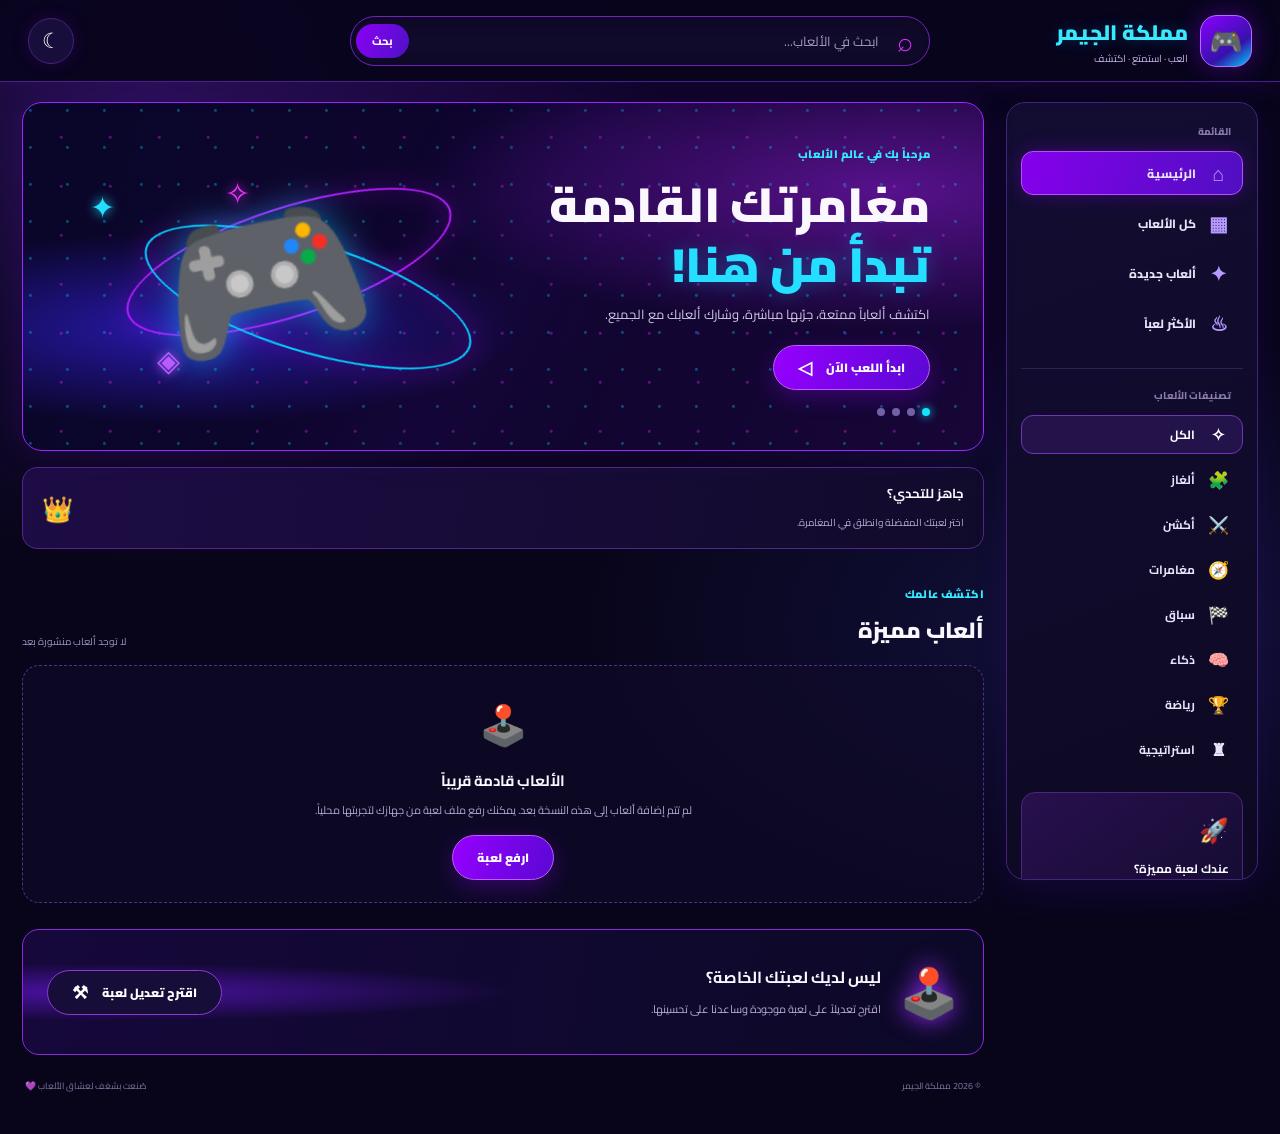
==== commit 7ef5a275: "Fix mobile drawer single click handler and visitor navigation layout" ====
--- a/visitors.html
+++ b/visitors.html
@@ -276,6 +276,45 @@
  .sidebar{z-index:110!important}
 }
 
+
+/* Hard fallback for mobile drawer: independent from the main application script */
+@media (max-width:760px) {
+  #mobileSidebarBackdrop {
+    position:fixed; inset:0; z-index:109; background:rgba(3,1,11,.82);
+    opacity:0; visibility:hidden; pointer-events:none; transition:opacity .22s ease,visibility .22s ease;
+  }
+  body.sidebar-open #mobileSidebarBackdrop { opacity:1; visibility:visible; pointer-events:auto; }
+  body.sidebar-open:before { content:none !important; display:none !important; }
+  body .sidebar { z-index:120 !important; }
+  body .topbar { position:sticky; z-index:130 !important; }
+  body .top-actions, body .top-actions #menuBtn { position:relative; z-index:131 !important; pointer-events:auto !important; }
+  body.sidebar-open { overflow:hidden; }
+}
+
+/* Desktop: persistent navigation; mobile: toggle button + slide-in drawer */
+@media (min-width:761px) {
+  #menuBtn { display:none !important; }
+  .sidebar { display:block !important; position:sticky; transform:none !important; }
+  #mobileSidebarBackdrop { display:none !important; }
+}
+@media (max-width:760px) {
+  #menuBtn { display:grid !important; place-items:center; }
+  #mobileSidebarBackdrop {
+    appearance:none; border:0; padding:0; position:fixed; inset:0; width:100%; height:100%;
+    z-index:109; background:rgba(3,1,11,.78); opacity:0; visibility:hidden;
+    pointer-events:none; transition:opacity .22s ease,visibility .22s ease;
+  }
+  body.sidebar-open #mobileSidebarBackdrop { opacity:1; visibility:visible; pointer-events:auto; }
+  body .sidebar {
+    display:block !important; position:fixed !important; z-index:120 !important;
+    top:0; right:0; bottom:0; width:min(84vw,320px); height:100dvh; max-height:none;
+    overflow-y:auto; transform:translateX(110%); transition:transform .25s ease;
+    background:linear-gradient(160deg,#170d38,#0b071f);
+  }
+  body.sidebar-open .sidebar { transform:translateX(0); }
+  body.sidebar-open { overflow:hidden; }
+}
+
 </style>
 </head>
 <body>
@@ -327,6 +366,66 @@
 <div class="modal-backdrop" id="modal" aria-hidden="true"><section class="modal-card" role="dialog" aria-modal="true" aria-labelledby="modalTitle"><button class="modal-close" id="closeModal" aria-label="إغلاق">×</button><div id="modalContent"></div></section></div>
 <div class="toast" id="toast" role="status" aria-live="polite"></div>
 <script>
-(()=>{'use strict';const $=s=>document.querySelector(s),$$=s=>[...document.querySelectorAll(s)];const DB='mkg_visitors_local_v1';let games=[];let filter='الكل',search='';let started=Date.now();const categories=['ألغاز','أكشن','مغامرات','سباق','ذكاء','رياضة','استراتيجية'];function toast(s){const t=$('#toast');t.textContent=s;t.classList.add('show');clearTimeout(window.__toastTimer);window.__toastTimer=setTimeout(()=>t.classList.remove('show'),2600)}function read(){try{games=JSON.parse(localStorage.getItem(DB)||'[]')}catch(e){games=[]}}function save(){try{localStorage.setItem(DB,JSON.stringify(games))}catch(e){toast('مساحة التخزين المحلية ممتلئة؛ تعذر حفظ الملف')}}function safe(s){return String(s||'').replace(/[&<>"']/g,c=>({'&':'&amp;','<':'&lt;','>':'&gt;','"':'&quot;',"'":'&#39;'}[c]))}function filtered(){return games.filter(g=>(filter==='الكل'||g.category===filter)&&(!search||(g.name+' '+g.description+' '+g.category).toLowerCase().includes(search.toLowerCase())))}function render(){const list=filtered();$('#resultCount').textContent=list.length?list.length+' لعبة':'لا توجد ألعاب منشورة بعد';$('#gameGrid').innerHTML=list.length?list.map(g=>'<article class="game-card"><div class="game-cover">'+(g.emoji||'🎮')+'</div><div class="game-info"><h3>'+safe(g.name)+'</h3><p>'+safe(g.description||'اكتشف هذه اللعبة واستمتع بها.')+'</p><div class="game-meta"><span>'+safe(g.category)+'</span><span>محفوظة على هذا الجهاز</span></div><div class="game-actions"><button class="play-btn" data-play="'+g.id+'">العب الآن ▷</button><button data-download="'+g.id+'">تنزيل ↓</button></div></div></article>').join(''):'<div class="empty-state"><span>🕹️</span><b>'+(search?'لم نعثر على لعبة مطابقة':'الألعاب قادمة قريباً')+'</b><p>'+(search?'جرّب كلمة بحث أخرى أو اختر تصنيفاً مختلفاً.':'لم تتم إضافة ألعاب إلى هذه النسخة بعد. يمكنك رفع ملف لعبة من جهازك لتجربتها محلياً.')+'</p><button class="primary-btn" data-open="upload">ارفع لعبة</button></div>';$$('[data-play]').forEach(b=>b.onclick=()=>play(b.dataset.play));$$('[data-download]').forEach(b=>b.onclick=()=>download(b.dataset.download));$$('[data-open]').forEach(b=>b.onclick=()=>openForm(b.dataset.open))}function setFilter(c){filter=c;$$('[data-category]').forEach(b=>b.classList.toggle('active',b.dataset.category===c));$('#sectionTitle').textContent=c==='الكل'?'ألعاب مميزة':'ألعاب '+c;render()}$$('[data-category]').forEach(b=>b.onclick=()=>setFilter(b.dataset.category));$$('[data-view]').forEach(b=>b.onclick=()=>{const v=b.dataset.view;$$('[data-view]').forEach(x=>x.classList.toggle('active',x===b));$('#sectionTitle').textContent=v==='popular'?'الأكثر لعباً':v==='new'?'ألعاب جديدة':'كل الألعاب';$('#games').scrollIntoView({behavior:'smooth'});if(v==='new')games=[...games].reverse();render()});$('#searchForm').onsubmit=e=>{e.preventDefault();search=$('#searchInput').value.trim();render();$('#games').scrollIntoView({behavior:'smooth'})};$('#searchInput').oninput=e=>{search=e.target.value.trim();render()};$('#themeBtn').onclick=()=>{document.body.classList.toggle('light-mode');$('#themeBtn').textContent=document.body.classList.contains('light-mode')?'☀':'☾'};const sidebar=$('#sidebar'),menuBtn=$('#menuBtn');function closeSidebar(){document.body.classList.remove('sidebar-open');menuBtn.setAttribute('aria-expanded','false');menuBtn.setAttribute('aria-label','فتح القائمة')}function toggleSidebar(e){if(e)e.stopPropagation();const open=!document.body.classList.contains('sidebar-open');document.body.classList.toggle('sidebar-open',open);menuBtn.setAttribute('aria-expanded',String(open));menuBtn.setAttribute('aria-label',open?'إغلاق القائمة':'فتح القائمة')}menuBtn.type='button';menuBtn.setAttribute('aria-controls','sidebar');menuBtn.setAttribute('aria-expanded','false');menuBtn.addEventListener('click',toggleSidebar);sidebar.addEventListener('click',e=>{if(e.target.closest('a,button'))closeSidebar()});document.addEventListener('click',e=>{if(document.body.classList.contains('sidebar-open')&&!sidebar.contains(e.target)&&!menuBtn.contains(e.target))closeSidebar()});document.addEventListener('keydown',e=>{if(e.key==='Escape')closeSidebar()});$('#year').textContent=new Date().getFullYear();const modal=$('#modal');$('#closeModal').onclick=closeModal;modal.onclick=e=>{if(e.target===modal)closeModal()};document.addEventListener('keydown',e=>{if(e.key==='Escape')closeModal()});function closeModal(){modal.classList.remove('show');modal.setAttribute('aria-hidden','true')}function openForm(kind){const upload=kind==='upload';$('#modalContent').innerHTML=upload?'<h2 id="modalTitle">شارك لعبتك مع المملكة 🎮</h2><p class="modal-desc">اختر ملف اللعبة من جهازك. هذه النسخة تحفظ الملف محلياً على هذا الجهاز فقط إلى حين ربط قاعدة البيانات.</p><form id="uploadForm"><div class="form-field"><label for="gameName">اسم اللعبة *</label><input id="gameName" required maxlength="70" placeholder="اكتب اسم اللعبة"></div><div class="form-field"><label for="gameCategory">التصنيف *</label><select id="gameCategory" required><option value="">اختر تصنيف اللعبة</option>'+categories.map(c=>'<option>'+c+'</option>').join('')+'</select></div><div class="form-field"><label for="gameDescription">وصف مختصر</label><textarea id="gameDescription" rows="3" maxlength="220" placeholder="ما الذي يميز لعبتك؟"></textarea></div><div class="form-field"><label for="gameFile">ملف اللعبة HTML *</label><input id="gameFile" type="file" accept=".html,.htm,text/html" required><span class="form-help">ارفع ملف HTML واحداً. الحد الأقصى 8 ميغابايت. لا نطلب رابطاً للعبة.</span></div><button class="primary-btn form-submit">إضافة اللعبة على هذا الجهاز</button></form>':'<h2 id="modalTitle">اقترح تعديلاً على لعبة 🛠️</h2><p class="modal-desc">رأيك يساعد على تطوير الألعاب وتحسين تجربة اللعب.</p><form id="suggestForm"><div class="form-field"><label for="targetGame">اللعبة المقصودة *</label><select id="targetGame" required><option value="">اختر لعبة</option>'+games.map(g=>'<option value="'+g.id+'">'+safe(g.name)+'</option>').join('')+'</select></div><div class="form-field"><label for="suggestionType">نوع التعديل</label><select id="suggestionType"><option>تحسين طريقة اللعب</option><option>إصلاح خطأ</option><option>تحسين التصميم</option><option>إضافة ميزة</option><option>أخرى</option></select></div><div class="form-field"><label for="suggestionText">تفاصيل الاقتراح *</label><textarea id="suggestionText" rows="4" required maxlength="1200" placeholder="اكتب التعديل الذي تقترحه بالتفصيل..."></textarea></div><button class="primary-btn form-submit">إرسال الاقتراح</button></form>';modal.classList.add('show');modal.setAttribute('aria-hidden','false');const form=upload?$('#uploadForm'):$('#suggestForm');form.onsubmit=async e=>{e.preventDefault();if(upload){const f=$('#gameFile').files[0];if(!f)return;if(f.size>8*1024*1024)return toast('حجم الملف أكبر من 8 ميغابايت');const name=$('#gameName').value.trim();const data=await f.text();if(!/<html|<!doctype/i.test(data))return toast('الملف لا يبدو ملف HTML صالحاً');games.unshift({id:Date.now(),name,category:$('#gameCategory').value,description:$('#gameDescription').value.trim(),filename:f.name,data,createdAt:new Date().toISOString(),plays:0});save();closeModal();render();toast('تمت إضافة اللعبة محلياً على هذا الجهاز')}else{const target=games.find(g=>String(g.id)===$('#targetGame').value);const proposals=JSON.parse(localStorage.getItem('mkg_local_suggestions')||'[]');proposals.unshift({game:target?.name||'',type:$('#suggestionType').value,text:$('#suggestionText').value.trim(),createdAt:new Date().toISOString()});localStorage.setItem('mkg_local_suggestions',JSON.stringify(proposals));closeModal();toast('تم حفظ الاقتراح محلياً على هذا الجهاز')}}}function download(id){const g=games.find(x=>String(x.id)===String(id));if(!g)return;const blob=new Blob([g.data],{type:'text/html'}),url=URL.createObjectURL(blob),a=document.createElement('a');a.href=url;a.download=g.filename||g.name+'.html';a.click();setTimeout(()=>URL.revokeObjectURL(url),1200)}function play(id){const g=games.find(x=>String(x.id)===String(id));if(!g)return;g.plays=(g.plays||0)+1;save();const blob=new Blob([g.data],{type:'text/html'}),url=URL.createObjectURL(blob);$('#modalContent').innerHTML='<h2 id="modalTitle">'+safe(g.name)+'</h2><p class="modal-desc">تجربة اللعبة</p><iframe class="play-frame" sandbox="allow-scripts allow-forms" title="'+safe(g.name)+'" src="'+url+'"></iframe>';modal.classList.add('show');modal.setAttribute('aria-hidden','false');modal.dataset.blob=url;$('#closeModal').onclick=()=>{closeModal();URL.revokeObjectURL(url);$('#closeModal').onclick=closeModal}}read();render();if('serviceWorker'in navigator&&location.protocol!=='file:')navigator.serviceWorker.register('./sw.js').catch(()=>{});window.addEventListener('beforeunload',()=>{const elapsed=Math.max(0,Math.round((Date.now()-started)/60000));try{sessionStorage.setItem('mkg_last_session_minutes',String(elapsed))}catch(e){}});})();
+(()=>{'use strict';const $=s=>document.querySelector(s),$$=s=>[...document.querySelectorAll(s)];const DB='mkg_visitors_local_v1';let games=[];let filter='الكل',search='';let started=Date.now();const categories=['ألغاز','أكشن','مغامرات','سباق','ذكاء','رياضة','استراتيجية'];function toast(s){const t=$('#toast');t.textContent=s;t.classList.add('show');clearTimeout(window.__toastTimer);window.__toastTimer=setTimeout(()=>t.classList.remove('show'),2600)}function read(){try{games=JSON.parse(localStorage.getItem(DB)||'[]')}catch(e){games=[]}}function save(){try{localStorage.setItem(DB,JSON.stringify(games))}catch(e){toast('مساحة التخزين المحلية ممتلئة؛ تعذر حفظ الملف')}}function safe(s){return String(s||'').replace(/[&<>"']/g,c=>({'&':'&amp;','<':'&lt;','>':'&gt;','"':'&quot;',"'":'&#39;'}[c]))}function filtered(){return games.filter(g=>(filter==='الكل'||g.category===filter)&&(!search||(g.name+' '+g.description+' '+g.category).toLowerCase().includes(search.toLowerCase())))}function render(){const list=filtered();$('#resultCount').textContent=list.length?list.length+' لعبة':'لا توجد ألعاب منشورة بعد';$('#gameGrid').innerHTML=list.length?list.map(g=>'<article class="game-card"><div class="game-cover">'+(g.emoji||'🎮')+'</div><div class="game-info"><h3>'+safe(g.name)+'</h3><p>'+safe(g.description||'اكتشف هذه اللعبة واستمتع بها.')+'</p><div class="game-meta"><span>'+safe(g.category)+'</span><span>محفوظة على هذا الجهاز</span></div><div class="game-actions"><button class="play-btn" data-play="'+g.id+'">العب الآن ▷</button><button data-download="'+g.id+'">تنزيل ↓</button></div></div></article>').join(''):'<div class="empty-state"><span>🕹️</span><b>'+(search?'لم نعثر على لعبة مطابقة':'الألعاب قادمة قريباً')+'</b><p>'+(search?'جرّب كلمة بحث أخرى أو اختر تصنيفاً مختلفاً.':'لم تتم إضافة ألعاب إلى هذه النسخة بعد. يمكنك رفع ملف لعبة من جهازك لتجربتها محلياً.')+'</p><button class="primary-btn" data-open="upload">ارفع لعبة</button></div>';$$('[data-play]').forEach(b=>b.onclick=()=>play(b.dataset.play));$$('[data-download]').forEach(b=>b.onclick=()=>download(b.dataset.download));$$('[data-open]').forEach(b=>b.onclick=()=>openForm(b.dataset.open))}function setFilter(c){filter=c;$$('[data-category]').forEach(b=>b.classList.toggle('active',b.dataset.category===c));$('#sectionTitle').textContent=c==='الكل'?'ألعاب مميزة':'ألعاب '+c;render()}$$('[data-category]').forEach(b=>b.onclick=()=>setFilter(b.dataset.category));$$('[data-view]').forEach(b=>b.onclick=()=>{const v=b.dataset.view;$$('[data-view]').forEach(x=>x.classList.toggle('active',x===b));$('#sectionTitle').textContent=v==='popular'?'الأكثر لعباً':v==='new'?'ألعاب جديدة':'كل الألعاب';$('#games').scrollIntoView({behavior:'smooth'});if(v==='new')games=[...games].reverse();render()});$('#searchForm').onsubmit=e=>{e.preventDefault();search=$('#searchInput').value.trim();render();$('#games').scrollIntoView({behavior:'smooth'})};$('#searchInput').oninput=e=>{search=e.target.value.trim();render()};$('#themeBtn').onclick=()=>{document.body.classList.toggle('light-mode');$('#themeBtn').textContent=document.body.classList.contains('light-mode')?'☀':'☾'};/* القائمة الجانبية لها متحكم مستقل واحد فقط في نهاية الملف. */$('#year').textContent=new Date().getFullYear();const modal=$('#modal');$('#closeModal').onclick=closeModal;modal.onclick=e=>{if(e.target===modal)closeModal()};document.addEventListener('keydown',e=>{if(e.key==='Escape')closeModal()});function closeModal(){modal.classList.remove('show');modal.setAttribute('aria-hidden','true')}function openForm(kind){const upload=kind==='upload';$('#modalContent').innerHTML=upload?'<h2 id="modalTitle">شارك لعبتك مع المملكة 🎮</h2><p class="modal-desc">اختر ملف اللعبة من جهازك. هذه النسخة تحفظ الملف محلياً على هذا الجهاز فقط إلى حين ربط قاعدة البيانات.</p><form id="uploadForm"><div class="form-field"><label for="gameName">اسم اللعبة *</label><input id="gameName" required maxlength="70" placeholder="اكتب اسم اللعبة"></div><div class="form-field"><label for="gameCategory">التصنيف *</label><select id="gameCategory" required><option value="">اختر تصنيف اللعبة</option>'+categories.map(c=>'<option>'+c+'</option>').join('')+'</select></div><div class="form-field"><label for="gameDescription">وصف مختصر</label><textarea id="gameDescription" rows="3" maxlength="220" placeholder="ما الذي يميز لعبتك؟"></textarea></div><div class="form-field"><label for="gameFile">ملف اللعبة HTML *</label><input id="gameFile" type="file" accept=".html,.htm,text/html" required><span class="form-help">ارفع ملف HTML واحداً. الحد الأقصى 8 ميغابايت. لا نطلب رابطاً للعبة.</span></div><button class="primary-btn form-submit">إضافة اللعبة على هذا الجهاز</button></form>':'<h2 id="modalTitle">اقترح تعديلاً على لعبة 🛠️</h2><p class="modal-desc">رأيك يساعد على تطوير الألعاب وتحسين تجربة اللعب.</p><form id="suggestForm"><div class="form-field"><label for="targetGame">اللعبة المقصودة *</label><select id="targetGame" required><option value="">اختر لعبة</option>'+games.map(g=>'<option value="'+g.id+'">'+safe(g.name)+'</option>').join('')+'</select></div><div class="form-field"><label for="suggestionType">نوع التعديل</label><select id="suggestionType"><option>تحسين طريقة اللعب</option><option>إصلاح خطأ</option><option>تحسين التصميم</option><option>إضافة ميزة</option><option>أخرى</option></select></div><div class="form-field"><label for="suggestionText">تفاصيل الاقتراح *</label><textarea id="suggestionText" rows="4" required maxlength="1200" placeholder="اكتب التعديل الذي تقترحه بالتفصيل..."></textarea></div><button class="primary-btn form-submit">إرسال الاقتراح</button></form>';modal.classList.add('show');modal.setAttribute('aria-hidden','false');const form=upload?$('#uploadForm'):$('#suggestForm');form.onsubmit=async e=>{e.preventDefault();if(upload){const f=$('#gameFile').files[0];if(!f)return;if(f.size>8*1024*1024)return toast('حجم الملف أكبر من 8 ميغابايت');const name=$('#gameName').value.trim();const data=await f.text();if(!/<html|<!doctype/i.test(data))return toast('الملف لا يبدو ملف HTML صالحاً');games.unshift({id:Date.now(),name,category:$('#gameCategory').value,description:$('#gameDescription').value.trim(),filename:f.name,data,createdAt:new Date().toISOString(),plays:0});save();closeModal();render();toast('تمت إضافة اللعبة محلياً على هذا الجهاز')}else{const target=games.find(g=>String(g.id)===$('#targetGame').value);const proposals=JSON.parse(localStorage.getItem('mkg_local_suggestions')||'[]');proposals.unshift({game:target?.name||'',type:$('#suggestionType').value,text:$('#suggestionText').value.trim(),createdAt:new Date().toISOString()});localStorage.setItem('mkg_local_suggestions',JSON.stringify(proposals));closeModal();toast('تم حفظ الاقتراح محلياً على هذا الجهاز')}}}function download(id){const g=games.find(x=>String(x.id)===String(id));if(!g)return;const blob=new Blob([g.data],{type:'text/html'}),url=URL.createObjectURL(blob),a=document.createElement('a');a.href=url;a.download=g.filename||g.name+'.html';a.click();setTimeout(()=>URL.revokeObjectURL(url),1200)}function play(id){const g=games.find(x=>String(x.id)===String(id));if(!g)return;g.plays=(g.plays||0)+1;save();const blob=new Blob([g.data],{type:'text/html'}),url=URL.createObjectURL(blob);$('#modalContent').innerHTML='<h2 id="modalTitle">'+safe(g.name)+'</h2><p class="modal-desc">تجربة اللعبة</p><iframe class="play-frame" sandbox="allow-scripts allow-forms" title="'+safe(g.name)+'" src="'+url+'"></iframe>';modal.classList.add('show');modal.setAttribute('aria-hidden','false');modal.dataset.blob=url;$('#closeModal').onclick=()=>{closeModal();URL.revokeObjectURL(url);$('#closeModal').onclick=closeModal}}read();render();if('serviceWorker'in navigator&&location.protocol!=='file:')navigator.serviceWorker.register('./sw.js').catch(()=>{});window.addEventListener('beforeunload',()=>{const elapsed=Math.max(0,Math.round((Date.now()-started)/60000));try{sessionStorage.setItem('mkg_last_session_minutes',String(elapsed))}catch(e){}});})();
 </script>
+
+<script>
+/* Single mobile drawer controller. Prevent duplicate click handlers. */
+(function () {
+  function initVisitorDrawer() {
+    const button = document.getElementById('menuBtn');
+    const sidebar = document.getElementById('sidebar');
+    if (!button || !sidebar || button.dataset.drawerReady === 'yes') return;
+    button.dataset.drawerReady = 'yes';
+    button.type = 'button';
+    button.setAttribute('aria-controls', 'sidebar');
+    button.setAttribute('aria-expanded', 'false');
+
+    let backdrop = document.getElementById('mobileSidebarBackdrop');
+    if (!backdrop) {
+      backdrop = document.createElement('button');
+      backdrop.type = 'button';
+      backdrop.id = 'mobileSidebarBackdrop';
+      backdrop.setAttribute('aria-label', 'إغلاق القائمة');
+      backdrop.setAttribute('aria-hidden', 'true');
+      document.body.appendChild(backdrop);
+    }
+
+    const isSmall = () => window.matchMedia('(max-width: 760px)').matches;
+    function closeDrawer() {
+      document.body.classList.remove('sidebar-open');
+      button.setAttribute('aria-expanded', 'false');
+      button.setAttribute('aria-label', 'فتح القائمة');
+    }
+    function toggleDrawer(event) {
+      event.preventDefault();
+      event.stopPropagation();
+      if (!isSmall()) return;
+      const shouldOpen = button.getAttribute('aria-expanded') !== 'true';
+      document.body.classList.toggle('sidebar-open', shouldOpen);
+      button.setAttribute('aria-expanded', String(shouldOpen));
+      button.setAttribute('aria-label', shouldOpen ? 'إغلاق القائمة' : 'فتح القائمة');
+    }
+
+    button.addEventListener('click', toggleDrawer);
+    backdrop.addEventListener('click', closeDrawer);
+    sidebar.addEventListener('click', event => {
+      if (event.target.closest('a, button')) closeDrawer();
+    });
+    document.addEventListener('keydown', event => {
+      if (event.key === 'Escape') closeDrawer();
+    });
+    window.addEventListener('resize', () => {
+      if (!isSmall()) closeDrawer();
+    }, { passive: true });
+  }
+  if (document.readyState === 'loading') {
+    document.addEventListener('DOMContentLoaded', initVisitorDrawer, { once: true });
+  } else {
+    initVisitorDrawer();
+  }
+})();
+</script>
+
+
 </body></html>
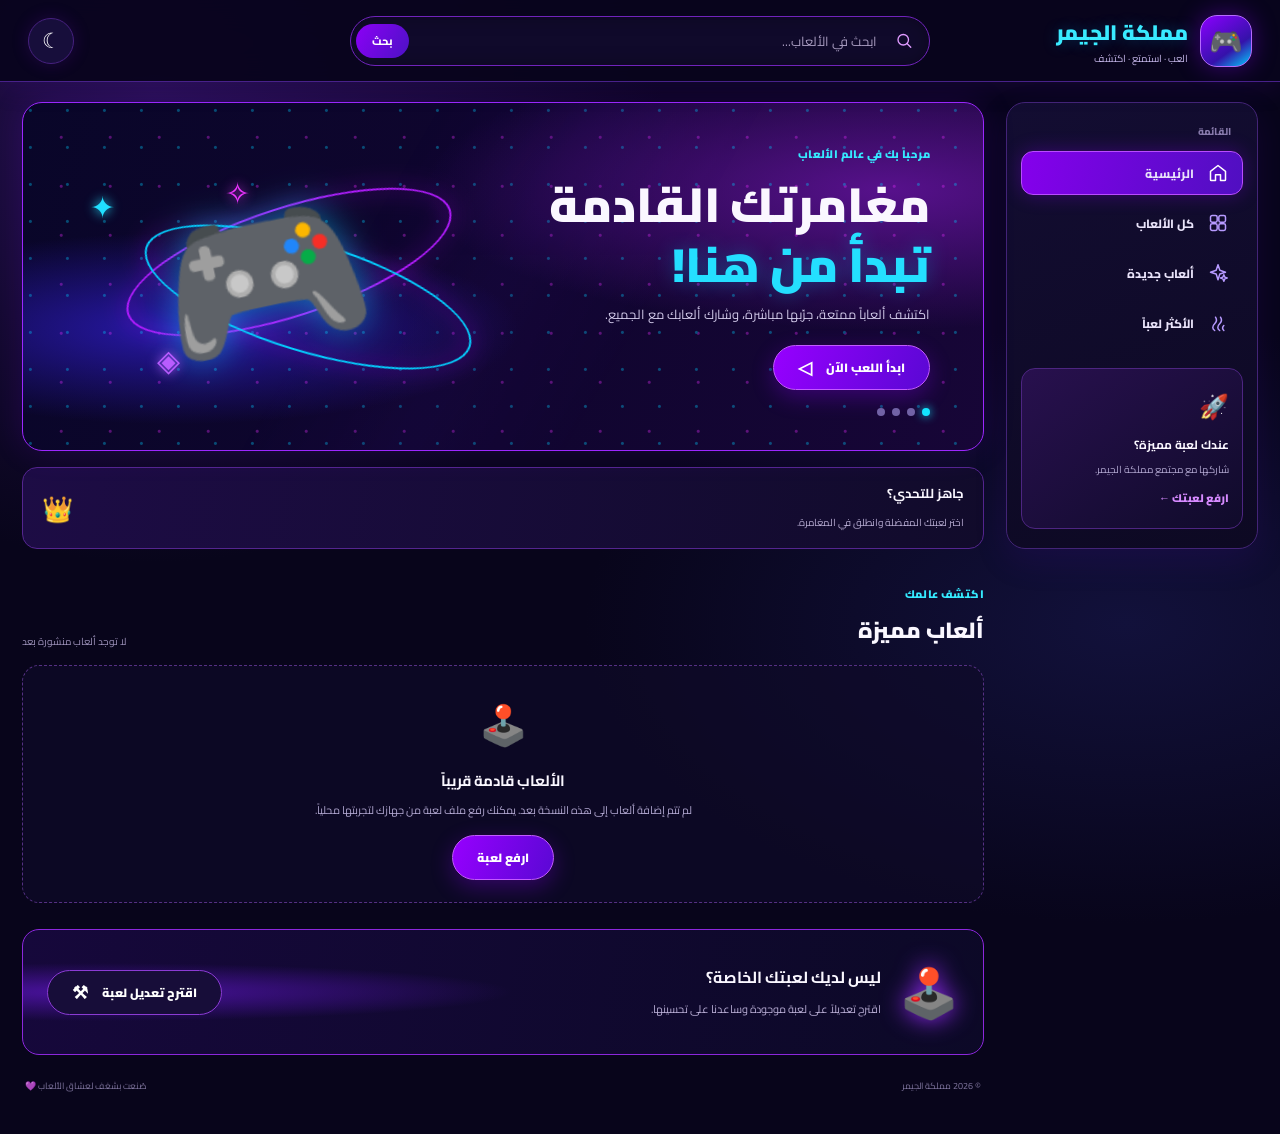
==== commit 6796f44e: "Remove visitor game categories and refresh navigation icons" ====
--- a/visitors.html
+++ b/visitors.html
@@ -315,33 +315,28 @@
   body.sidebar-open { overflow:hidden; }
 }
 
+
+.nav-icon,.search-icon{display:inline-flex;align-items:center;justify-content:center;flex:0 0 22px;width:22px;height:22px;color:#c5a2ff}
+.nav-icon svg,.search-icon svg{width:20px;height:20px;fill:none;stroke:currentColor;stroke-width:1.8;stroke-linecap:round;stroke-linejoin:round}
+.nav-link{gap:13px}.nav-link.active .nav-icon{color:#fff}
+.search-icon{padding:0 8px;flex-basis:34px;width:34px}.search-icon svg{width:21px;height:21px;color:#df9aff}
+@media(max-width:760px){.nav-icon svg{width:21px;height:21px}}
 </style>
 </head>
 <body>
 <header class="topbar">
  <a class="brand" href="#home" aria-label="مملكة الجيمر"><span class="brand-mark">🎮</span><span><b>مملكة الجيمر</b><small>العب · استمتع · اكتشف</small></span></a>
- <form class="search" id="searchForm" role="search"><span>⌕</span><input id="searchInput" type="search" placeholder="ابحث في الألعاب..." autocomplete="off"><button aria-label="بحث">بحث</button></form>
+ <form class="search" id="searchForm" role="search"><span class="search-icon"><svg viewBox="0 0 24 24" aria-hidden="true"><circle cx="11" cy="11" r="7"/><path d="m16 16 5 5"/></svg></span><input id="searchInput" type="search" placeholder="ابحث في الألعاب..." autocomplete="off"><button aria-label="بحث">بحث</button></form>
  <div class="top-actions"><button class="round-btn" id="themeBtn" aria-label="تبديل المظهر">☾</button><button class="round-btn" id="menuBtn" aria-label="فتح القائمة">☰</button></div>
 </header>
 <div class="layout" id="home">
  <aside class="sidebar" id="sidebar">
   <div class="side-caption">القائمة</div>
   <nav class="side-nav">
-   <a class="nav-link active" href="#home" data-view="home"><span>⌂</span> الرئيسية</a>
-   <a class="nav-link" href="#games" data-view="games"><span>▦</span> كل الألعاب</a>
-   <a class="nav-link" href="#new" data-view="new"><span>✦</span> ألعاب جديدة</a>
-   <a class="nav-link" href="#popular" data-view="popular"><span>♨</span> الأكثر لعباً</a>
-  </nav>
-  <div class="side-caption category-caption">تصنيفات الألعاب</div>
-  <nav class="category-nav" id="categoryNav">
-   <button class="category-link active" data-category="الكل"><span>✧</span> الكل</button>
-   <button class="category-link" data-category="ألغاز"><span>🧩</span> ألغاز</button>
-   <button class="category-link" data-category="أكشن"><span>⚔️</span> أكشن</button>
-   <button class="category-link" data-category="مغامرات"><span>🧭</span> مغامرات</button>
-   <button class="category-link" data-category="سباق"><span>🏁</span> سباق</button>
-   <button class="category-link" data-category="ذكاء"><span>🧠</span> ذكاء</button>
-   <button class="category-link" data-category="رياضة"><span>🏆</span> رياضة</button>
-   <button class="category-link" data-category="استراتيجية"><span>♜</span> استراتيجية</button>
+   <a class="nav-link active" href="#home" data-view="home"><span class="nav-icon"><svg viewBox="0 0 24 24" aria-hidden="true"><path d="m3 10 9-7 9 7v10a1 1 0 0 1-1 1h-5v-7H9v7H4a1 1 0 0 1-1-1z"/></svg></span> الرئيسية</a>
+   <a class="nav-link" href="#games" data-view="games"><span class="nav-icon"><svg viewBox="0 0 24 24" aria-hidden="true"><rect x="3" y="3" width="8" height="8" rx="2"/><rect x="13" y="3" width="8" height="8" rx="2"/><rect x="3" y="13" width="8" height="8" rx="2"/><rect x="13" y="13" width="8" height="8" rx="2"/></svg></span> كل الألعاب</a>
+   <a class="nav-link" href="#new" data-view="new"><span class="nav-icon"><svg viewBox="0 0 24 24" aria-hidden="true"><path d="m12 2 2.2 6.8L21 11l-6.8 2.2L12 20l-2.2-6.8L3 11l6.8-2.2z"/><path d="m19 14 1.1 2.9L23 18l-2.9 1.1L19 22l-1.1-2.9L15 18l2.9-1.1z"/></svg></span> ألعاب جديدة</a>
+   <a class="nav-link" href="#popular" data-view="popular"><span class="nav-icon"><svg viewBox="0 0 24 24" aria-hidden="true"><path d="M8 21c-3-2-3-5 0-8s3-5 1-8"/><path d="M14 21c-3-2-3-5 0-8s3-5 1-8"/><path d="M19 21c-2-2-2-4 0-6"/></svg></span> الأكثر لعباً</a>
   </nav>
   <div class="sidebar-note"><span>🚀</span><b>عندك لعبة مميزة؟</b><small>شاركها مع مجتمع مملكة الجيمر.</small><button class="text-btn" data-open="upload">ارفع لعبتك ←</button></div>
  </aside>
@@ -353,20 +348,17 @@
   <section class="welcome-strip"><div><b>جاهز للتحدي؟</b><span>اختر لعبتك المفضلة وانطلق في المغامرة.</span></div><span class="strip-icon">👑</span></section>
   <section class="section-block" id="games">
    <div class="section-head"><div><span class="section-kicker">اكتشف عالمك</span><h2 id="sectionTitle">ألعاب مميزة</h2></div><span class="result-count" id="resultCount">لا توجد ألعاب منشورة بعد</span></div>
-   <div class="filter-chips" id="mobileCategories">
-    <button class="chip active" data-category="الكل">الكل</button><button class="chip" data-category="ألغاز">ألغاز</button><button class="chip" data-category="أكشن">أكشن</button><button class="chip" data-category="مغامرات">مغامرات</button><button class="chip" data-category="سباق">سباق</button><button class="chip" data-category="ذكاء">ذكاء</button><button class="chip" data-category="رياضة">رياضة</button><button class="chip" data-category="استراتيجية">استراتيجية</button>
-   </div>
    <div class="game-grid" id="gameGrid"><div class="empty-state"><span>🕹️</span><b>الألعاب قادمة قريباً</b><p>لم تتم إضافة ألعاب إلى المنصة بعد. كن أول من يشارك لعبته!</p><button class="primary-btn" data-open="upload">ارفع أول لعبة</button></div></div>
   </section>
   <section class="share-banner"><div class="share-emoji">🕹️</div><div class="share-copy"><b>ليس لديك لعبتك الخاصة؟</b><span>اقترح تعديلاً على لعبة موجودة وساعدنا على تحسينها.</span></div><button class="outline-btn" data-open="suggest">اقترح تعديل لعبة <span>⚒</span></button></section>
   <footer><span>© <span id="year"></span> مملكة الجيمر</span><span>صُنعت بشغف لعشاق الألعاب 💜</span></footer>
  </main>
 </div>
-<div class="mobile-dock"><a class="dock-active" href="#home"><span>⌂</span>الرئيسية</a><a href="#games"><span>▦</span>الألعاب</a><button data-open="upload"><span>＋</span>رفع لعبة</button><button data-open="suggest"><span>⚒</span>اقتراح تعديل</button></div>
+<div class="mobile-dock"><a class="dock-active" href="#home"><span class="nav-icon"><svg viewBox="0 0 24 24" aria-hidden="true"><path d="m3 10 9-7 9 7v10a1 1 0 0 1-1 1h-5v-7H9v7H4a1 1 0 0 1-1-1z"/></svg></span>الرئيسية</a><a href="#games"><span class="nav-icon"><svg viewBox="0 0 24 24" aria-hidden="true"><rect x="3" y="3" width="8" height="8" rx="2"/><rect x="13" y="3" width="8" height="8" rx="2"/><rect x="3" y="13" width="8" height="8" rx="2"/><rect x="13" y="13" width="8" height="8" rx="2"/></svg></span>الألعاب</a><button data-open="upload"><span>＋</span>رفع لعبة</button><button data-open="suggest"><span>⚒</span>اقتراح تعديل</button></div>
 <div class="modal-backdrop" id="modal" aria-hidden="true"><section class="modal-card" role="dialog" aria-modal="true" aria-labelledby="modalTitle"><button class="modal-close" id="closeModal" aria-label="إغلاق">×</button><div id="modalContent"></div></section></div>
 <div class="toast" id="toast" role="status" aria-live="polite"></div>
 <script>
-(()=>{'use strict';const $=s=>document.querySelector(s),$$=s=>[...document.querySelectorAll(s)];const DB='mkg_visitors_local_v1';let games=[];let filter='الكل',search='';let started=Date.now();const categories=['ألغاز','أكشن','مغامرات','سباق','ذكاء','رياضة','استراتيجية'];function toast(s){const t=$('#toast');t.textContent=s;t.classList.add('show');clearTimeout(window.__toastTimer);window.__toastTimer=setTimeout(()=>t.classList.remove('show'),2600)}function read(){try{games=JSON.parse(localStorage.getItem(DB)||'[]')}catch(e){games=[]}}function save(){try{localStorage.setItem(DB,JSON.stringify(games))}catch(e){toast('مساحة التخزين المحلية ممتلئة؛ تعذر حفظ الملف')}}function safe(s){return String(s||'').replace(/[&<>"']/g,c=>({'&':'&amp;','<':'&lt;','>':'&gt;','"':'&quot;',"'":'&#39;'}[c]))}function filtered(){return games.filter(g=>(filter==='الكل'||g.category===filter)&&(!search||(g.name+' '+g.description+' '+g.category).toLowerCase().includes(search.toLowerCase())))}function render(){const list=filtered();$('#resultCount').textContent=list.length?list.length+' لعبة':'لا توجد ألعاب منشورة بعد';$('#gameGrid').innerHTML=list.length?list.map(g=>'<article class="game-card"><div class="game-cover">'+(g.emoji||'🎮')+'</div><div class="game-info"><h3>'+safe(g.name)+'</h3><p>'+safe(g.description||'اكتشف هذه اللعبة واستمتع بها.')+'</p><div class="game-meta"><span>'+safe(g.category)+'</span><span>محفوظة على هذا الجهاز</span></div><div class="game-actions"><button class="play-btn" data-play="'+g.id+'">العب الآن ▷</button><button data-download="'+g.id+'">تنزيل ↓</button></div></div></article>').join(''):'<div class="empty-state"><span>🕹️</span><b>'+(search?'لم نعثر على لعبة مطابقة':'الألعاب قادمة قريباً')+'</b><p>'+(search?'جرّب كلمة بحث أخرى أو اختر تصنيفاً مختلفاً.':'لم تتم إضافة ألعاب إلى هذه النسخة بعد. يمكنك رفع ملف لعبة من جهازك لتجربتها محلياً.')+'</p><button class="primary-btn" data-open="upload">ارفع لعبة</button></div>';$$('[data-play]').forEach(b=>b.onclick=()=>play(b.dataset.play));$$('[data-download]').forEach(b=>b.onclick=()=>download(b.dataset.download));$$('[data-open]').forEach(b=>b.onclick=()=>openForm(b.dataset.open))}function setFilter(c){filter=c;$$('[data-category]').forEach(b=>b.classList.toggle('active',b.dataset.category===c));$('#sectionTitle').textContent=c==='الكل'?'ألعاب مميزة':'ألعاب '+c;render()}$$('[data-category]').forEach(b=>b.onclick=()=>setFilter(b.dataset.category));$$('[data-view]').forEach(b=>b.onclick=()=>{const v=b.dataset.view;$$('[data-view]').forEach(x=>x.classList.toggle('active',x===b));$('#sectionTitle').textContent=v==='popular'?'الأكثر لعباً':v==='new'?'ألعاب جديدة':'كل الألعاب';$('#games').scrollIntoView({behavior:'smooth'});if(v==='new')games=[...games].reverse();render()});$('#searchForm').onsubmit=e=>{e.preventDefault();search=$('#searchInput').value.trim();render();$('#games').scrollIntoView({behavior:'smooth'})};$('#searchInput').oninput=e=>{search=e.target.value.trim();render()};$('#themeBtn').onclick=()=>{document.body.classList.toggle('light-mode');$('#themeBtn').textContent=document.body.classList.contains('light-mode')?'☀':'☾'};/* القائمة الجانبية لها متحكم مستقل واحد فقط في نهاية الملف. */$('#year').textContent=new Date().getFullYear();const modal=$('#modal');$('#closeModal').onclick=closeModal;modal.onclick=e=>{if(e.target===modal)closeModal()};document.addEventListener('keydown',e=>{if(e.key==='Escape')closeModal()});function closeModal(){modal.classList.remove('show');modal.setAttribute('aria-hidden','true')}function openForm(kind){const upload=kind==='upload';$('#modalContent').innerHTML=upload?'<h2 id="modalTitle">شارك لعبتك مع المملكة 🎮</h2><p class="modal-desc">اختر ملف اللعبة من جهازك. هذه النسخة تحفظ الملف محلياً على هذا الجهاز فقط إلى حين ربط قاعدة البيانات.</p><form id="uploadForm"><div class="form-field"><label for="gameName">اسم اللعبة *</label><input id="gameName" required maxlength="70" placeholder="اكتب اسم اللعبة"></div><div class="form-field"><label for="gameCategory">التصنيف *</label><select id="gameCategory" required><option value="">اختر تصنيف اللعبة</option>'+categories.map(c=>'<option>'+c+'</option>').join('')+'</select></div><div class="form-field"><label for="gameDescription">وصف مختصر</label><textarea id="gameDescription" rows="3" maxlength="220" placeholder="ما الذي يميز لعبتك؟"></textarea></div><div class="form-field"><label for="gameFile">ملف اللعبة HTML *</label><input id="gameFile" type="file" accept=".html,.htm,text/html" required><span class="form-help">ارفع ملف HTML واحداً. الحد الأقصى 8 ميغابايت. لا نطلب رابطاً للعبة.</span></div><button class="primary-btn form-submit">إضافة اللعبة على هذا الجهاز</button></form>':'<h2 id="modalTitle">اقترح تعديلاً على لعبة 🛠️</h2><p class="modal-desc">رأيك يساعد على تطوير الألعاب وتحسين تجربة اللعب.</p><form id="suggestForm"><div class="form-field"><label for="targetGame">اللعبة المقصودة *</label><select id="targetGame" required><option value="">اختر لعبة</option>'+games.map(g=>'<option value="'+g.id+'">'+safe(g.name)+'</option>').join('')+'</select></div><div class="form-field"><label for="suggestionType">نوع التعديل</label><select id="suggestionType"><option>تحسين طريقة اللعب</option><option>إصلاح خطأ</option><option>تحسين التصميم</option><option>إضافة ميزة</option><option>أخرى</option></select></div><div class="form-field"><label for="suggestionText">تفاصيل الاقتراح *</label><textarea id="suggestionText" rows="4" required maxlength="1200" placeholder="اكتب التعديل الذي تقترحه بالتفصيل..."></textarea></div><button class="primary-btn form-submit">إرسال الاقتراح</button></form>';modal.classList.add('show');modal.setAttribute('aria-hidden','false');const form=upload?$('#uploadForm'):$('#suggestForm');form.onsubmit=async e=>{e.preventDefault();if(upload){const f=$('#gameFile').files[0];if(!f)return;if(f.size>8*1024*1024)return toast('حجم الملف أكبر من 8 ميغابايت');const name=$('#gameName').value.trim();const data=await f.text();if(!/<html|<!doctype/i.test(data))return toast('الملف لا يبدو ملف HTML صالحاً');games.unshift({id:Date.now(),name,category:$('#gameCategory').value,description:$('#gameDescription').value.trim(),filename:f.name,data,createdAt:new Date().toISOString(),plays:0});save();closeModal();render();toast('تمت إضافة اللعبة محلياً على هذا الجهاز')}else{const target=games.find(g=>String(g.id)===$('#targetGame').value);const proposals=JSON.parse(localStorage.getItem('mkg_local_suggestions')||'[]');proposals.unshift({game:target?.name||'',type:$('#suggestionType').value,text:$('#suggestionText').value.trim(),createdAt:new Date().toISOString()});localStorage.setItem('mkg_local_suggestions',JSON.stringify(proposals));closeModal();toast('تم حفظ الاقتراح محلياً على هذا الجهاز')}}}function download(id){const g=games.find(x=>String(x.id)===String(id));if(!g)return;const blob=new Blob([g.data],{type:'text/html'}),url=URL.createObjectURL(blob),a=document.createElement('a');a.href=url;a.download=g.filename||g.name+'.html';a.click();setTimeout(()=>URL.revokeObjectURL(url),1200)}function play(id){const g=games.find(x=>String(x.id)===String(id));if(!g)return;g.plays=(g.plays||0)+1;save();const blob=new Blob([g.data],{type:'text/html'}),url=URL.createObjectURL(blob);$('#modalContent').innerHTML='<h2 id="modalTitle">'+safe(g.name)+'</h2><p class="modal-desc">تجربة اللعبة</p><iframe class="play-frame" sandbox="allow-scripts allow-forms" title="'+safe(g.name)+'" src="'+url+'"></iframe>';modal.classList.add('show');modal.setAttribute('aria-hidden','false');modal.dataset.blob=url;$('#closeModal').onclick=()=>{closeModal();URL.revokeObjectURL(url);$('#closeModal').onclick=closeModal}}read();render();if('serviceWorker'in navigator&&location.protocol!=='file:')navigator.serviceWorker.register('./sw.js').catch(()=>{});window.addEventListener('beforeunload',()=>{const elapsed=Math.max(0,Math.round((Date.now()-started)/60000));try{sessionStorage.setItem('mkg_last_session_minutes',String(elapsed))}catch(e){}});})();
+(()=>{'use strict';const $=s=>document.querySelector(s),$$=s=>[...document.querySelectorAll(s)];const DB='mkg_visitors_local_v1';let games=[];let search='';let started=Date.now();function toast(s){const t=$('#toast');t.textContent=s;t.classList.add('show');clearTimeout(window.__toastTimer);window.__toastTimer=setTimeout(()=>t.classList.remove('show'),2600)}function read(){try{games=JSON.parse(localStorage.getItem(DB)||'[]')}catch(e){games=[]}}function save(){try{localStorage.setItem(DB,JSON.stringify(games))}catch(e){toast('مساحة التخزين المحلية ممتلئة؛ تعذر حفظ الملف')}}function safe(s){return String(s||'').replace(/[&<>"']/g,c=>({'&':'&amp;','<':'&lt;','>':'&gt;','"':'&quot;',"'":'&#39;'}[c]))}function filtered(){return games.filter(g=>(filter==='الكل'||g.category===filter)&&(!search||(g.name+' '+g.description+' '+g.category).toLowerCase().includes(search.toLowerCase())))}function render(){const list=filtered();$('#resultCount').textContent=list.length?list.length+' لعبة':'لا توجد ألعاب منشورة بعد';$('#gameGrid').innerHTML=list.length?list.map(g=>'<article class="game-card"><div class="game-cover">'+(g.emoji||'🎮')+'</div><div class="game-info"><h3>'+safe(g.name)+'</h3><p>'+safe(g.description||'اكتشف هذه اللعبة واستمتع بها.')+'</p><div class="game-meta"><span>'+safe(g.category)+'</span><span>محفوظة على هذا الجهاز</span></div><div class="game-actions"><button class="play-btn" data-play="'+g.id+'">العب الآن ▷</button><button data-download="'+g.id+'">تنزيل ↓</button></div></div></article>').join(''):'<div class="empty-state"><span>🕹️</span><b>'+(search?'لم نعثر على لعبة مطابقة':'الألعاب قادمة قريباً')+'</b><p>'+(search?'جرّب كلمة بحث أخرى.':'لم تتم إضافة ألعاب إلى هذه النسخة بعد. يمكنك رفع ملف لعبة من جهازك لتجربتها محلياً.')+'</p><button class="primary-btn" data-open="upload">ارفع لعبة</button></div>';$$('[data-play]').forEach(b=>b.onclick=()=>play(b.dataset.play));$$('[data-download]').forEach(b=>b.onclick=()=>download(b.dataset.download));$$('[data-open]').forEach(b=>b.onclick=()=>openForm(b.dataset.open))}$$('[data-view]').forEach(b=>b.onclick=()=>{const v=b.dataset.view;$$('[data-view]').forEach(x=>x.classList.toggle('active',x===b));$('#sectionTitle').textContent=v==='popular'?'الأكثر لعباً':v==='new'?'ألعاب جديدة':'كل الألعاب';$('#games').scrollIntoView({behavior:'smooth'});if(v==='new')games=[...games].reverse();render()});$('#searchForm').onsubmit=e=>{e.preventDefault();search=$('#searchInput').value.trim();render();$('#games').scrollIntoView({behavior:'smooth'})};$('#searchInput').oninput=e=>{search=e.target.value.trim();render()};$('#themeBtn').onclick=()=>{document.body.classList.toggle('light-mode');$('#themeBtn').textContent=document.body.classList.contains('light-mode')?'☀':'☾'};/* القائمة الجانبية لها متحكم مستقل واحد فقط في نهاية الملف. */$('#year').textContent=new Date().getFullYear();const modal=$('#modal');$('#closeModal').onclick=closeModal;modal.onclick=e=>{if(e.target===modal)closeModal()};document.addEventListener('keydown',e=>{if(e.key==='Escape')closeModal()});function closeModal(){modal.classList.remove('show');modal.setAttribute('aria-hidden','true')}function openForm(kind){const upload=kind==='upload';$('#modalContent').innerHTML=upload?'<h2 id="modalTitle">شارك لعبتك مع المملكة 🎮</h2><p class="modal-desc">اختر ملف اللعبة من جهازك. هذه النسخة تحفظ الملف محلياً على هذا الجهاز فقط إلى حين ربط قاعدة البيانات.</p><form id="uploadForm"><div class="form-field"><label for="gameName">اسم اللعبة *</label><input id="gameName" required maxlength="70" placeholder="اكتب اسم اللعبة"></div><div class="form-field"><label for="gameDescription">وصف مختصر</label><textarea id="gameDescription" rows="3" maxlength="220" placeholder="ما الذي يميز لعبتك؟"></textarea></div><div class="form-field"><label for="gameFile">ملف اللعبة HTML *</label><input id="gameFile" type="file" accept=".html,.htm,text/html" required><span class="form-help">ارفع ملف HTML واحداً. الحد الأقصى 8 ميغابايت. لا نطلب رابطاً للعبة.</span></div><button class="primary-btn form-submit">إضافة اللعبة على هذا الجهاز</button></form>':'<h2 id="modalTitle">اقترح تعديلاً على لعبة 🛠️</h2><p class="modal-desc">رأيك يساعد على تطوير الألعاب وتحسين تجربة اللعب.</p><form id="suggestForm"><div class="form-field"><label for="targetGame">اللعبة المقصودة *</label><select id="targetGame" required><option value="">اختر لعبة</option>'+games.map(g=>'<option value="'+g.id+'">'+safe(g.name)+'</option>').join('')+'</select></div><div class="form-field"><label for="suggestionType">نوع التعديل</label><select id="suggestionType"><option>تحسين طريقة اللعب</option><option>إصلاح خطأ</option><option>تحسين التصميم</option><option>إضافة ميزة</option><option>أخرى</option></select></div><div class="form-field"><label for="suggestionText">تفاصيل الاقتراح *</label><textarea id="suggestionText" rows="4" required maxlength="1200" placeholder="اكتب التعديل الذي تقترحه بالتفصيل..."></textarea></div><button class="primary-btn form-submit">إرسال الاقتراح</button></form>';modal.classList.add('show');modal.setAttribute('aria-hidden','false');const form=upload?$('#uploadForm'):$('#suggestForm');form.onsubmit=async e=>{e.preventDefault();if(upload){const f=$('#gameFile').files[0];if(!f)return;if(f.size>8*1024*1024)return toast('حجم الملف أكبر من 8 ميغابايت');const name=$('#gameName').value.trim();const data=await f.text();if(!/<html|<!doctype/i.test(data))return toast('الملف لا يبدو ملف HTML صالحاً');games.unshift({id:Date.now(),name,description:$('#gameDescription').value.trim(),filename:f.name,data,createdAt:new Date().toISOString(),plays:0});save();closeModal();render();toast('تمت إضافة اللعبة محلياً على هذا الجهاز')}else{const target=games.find(g=>String(g.id)===$('#targetGame').value);const proposals=JSON.parse(localStorage.getItem('mkg_local_suggestions')||'[]');proposals.unshift({game:target?.name||'',type:$('#suggestionType').value,text:$('#suggestionText').value.trim(),createdAt:new Date().toISOString()});localStorage.setItem('mkg_local_suggestions',JSON.stringify(proposals));closeModal();toast('تم حفظ الاقتراح محلياً على هذا الجهاز')}}}function download(id){const g=games.find(x=>String(x.id)===String(id));if(!g)return;const blob=new Blob([g.data],{type:'text/html'}),url=URL.createObjectURL(blob),a=document.createElement('a');a.href=url;a.download=g.filename||g.name+'.html';a.click();setTimeout(()=>URL.revokeObjectURL(url),1200)}function play(id){const g=games.find(x=>String(x.id)===String(id));if(!g)return;g.plays=(g.plays||0)+1;save();const blob=new Blob([g.data],{type:'text/html'}),url=URL.createObjectURL(blob);$('#modalContent').innerHTML='<h2 id="modalTitle">'+safe(g.name)+'</h2><p class="modal-desc">تجربة اللعبة</p><iframe class="play-frame" sandbox="allow-scripts allow-forms" title="'+safe(g.name)+'" src="'+url+'"></iframe>';modal.classList.add('show');modal.setAttribute('aria-hidden','false');modal.dataset.blob=url;$('#closeModal').onclick=()=>{closeModal();URL.revokeObjectURL(url);$('#closeModal').onclick=closeModal}}read();render();if('serviceWorker'in navigator&&location.protocol!=='file:')navigator.serviceWorker.register('./sw.js').catch(()=>{});window.addEventListener('beforeunload',()=>{const elapsed=Math.max(0,Math.round((Date.now()-started)/60000));try{sessionStorage.setItem('mkg_last_session_minutes',String(elapsed))}catch(e){}});})();
 </script>
 
 <script>
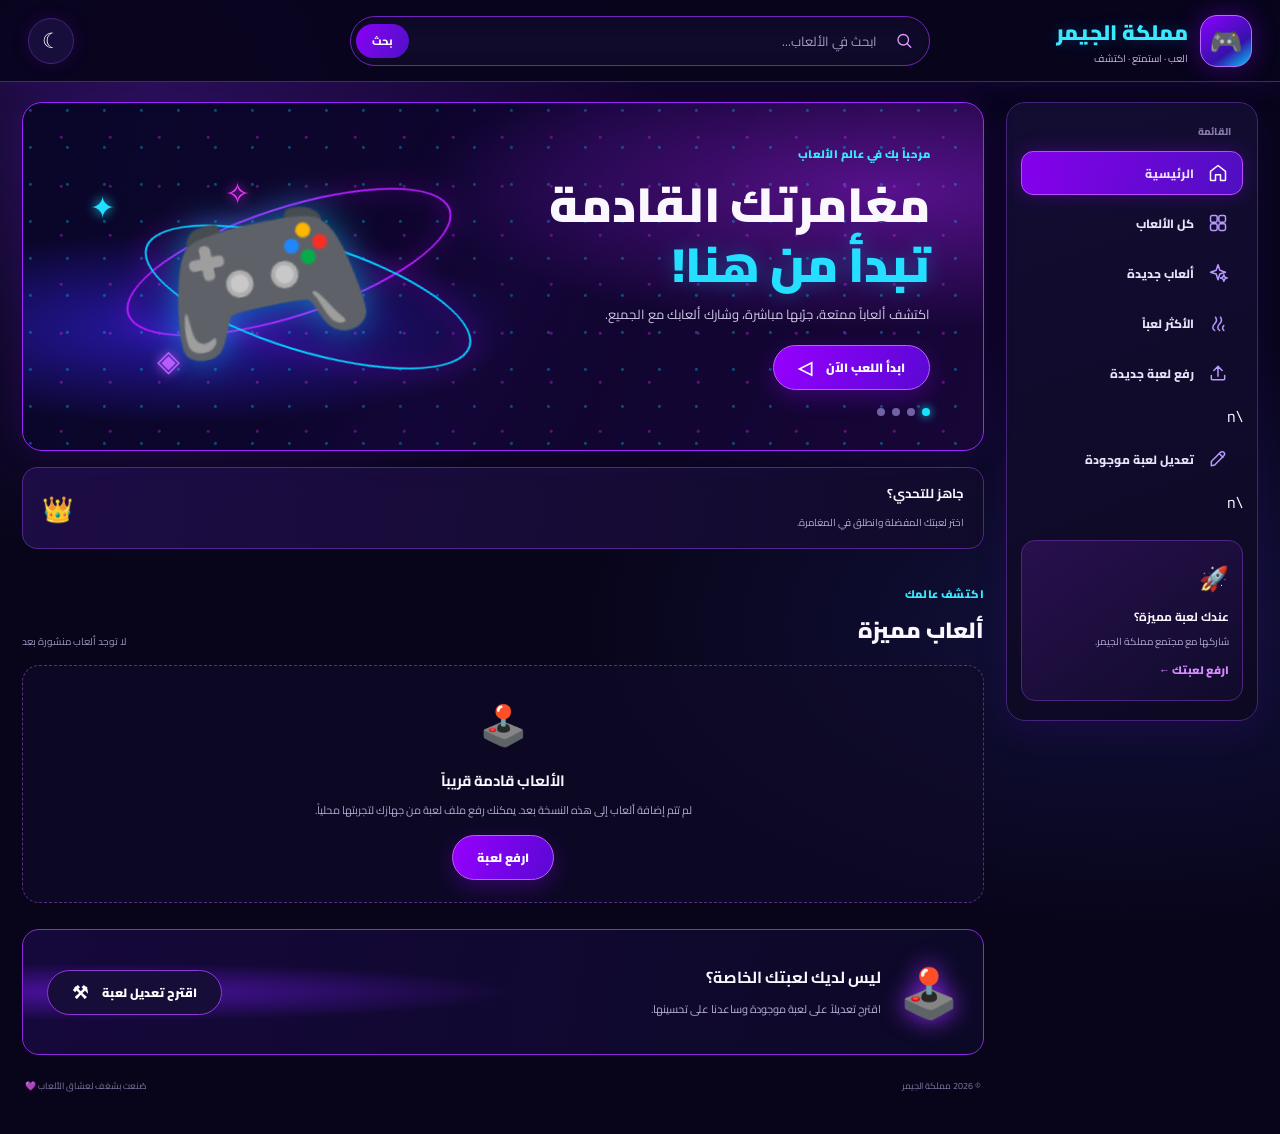
==== commit 16e1a7a4: "Complete visitor game submission and edit forms; remove broken category filter" ====
--- a/visitors.html
+++ b/visitors.html
@@ -337,7 +337,7 @@
    <a class="nav-link" href="#games" data-view="games"><span class="nav-icon"><svg viewBox="0 0 24 24" aria-hidden="true"><rect x="3" y="3" width="8" height="8" rx="2"/><rect x="13" y="3" width="8" height="8" rx="2"/><rect x="3" y="13" width="8" height="8" rx="2"/><rect x="13" y="13" width="8" height="8" rx="2"/></svg></span> كل الألعاب</a>
    <a class="nav-link" href="#new" data-view="new"><span class="nav-icon"><svg viewBox="0 0 24 24" aria-hidden="true"><path d="m12 2 2.2 6.8L21 11l-6.8 2.2L12 20l-2.2-6.8L3 11l6.8-2.2z"/><path d="m19 14 1.1 2.9L23 18l-2.9 1.1L19 22l-1.1-2.9L15 18l2.9-1.1z"/></svg></span> ألعاب جديدة</a>
    <a class="nav-link" href="#popular" data-view="popular"><span class="nav-icon"><svg viewBox="0 0 24 24" aria-hidden="true"><path d="M8 21c-3-2-3-5 0-8s3-5 1-8"/><path d="M14 21c-3-2-3-5 0-8s3-5 1-8"/><path d="M19 21c-2-2-2-4 0-6"/></svg></span> الأكثر لعباً</a>
-  </nav>
+     <button class="nav-link" type="button" data-open="upload"><span class="nav-icon"><svg viewBox="0 0 24 24" aria-hidden="true"><path d="M12 16V4m-5 5 5-5 5 5"/><path d="M4 15v4a1 1 0 0 0 1 1h14a1 1 0 0 0 1-1v-4"/></svg></span> رفع لعبة جديدة</button>\n   <button class="nav-link" type="button" data-open="suggest"><span class="nav-icon"><svg viewBox="0 0 24 24" aria-hidden="true"><path d="m14 6 4 4M4 20l4-.8L19 8a2.8 2.8 0 0 0-4-4L4 15z"/></svg></span> تعديل لعبة موجودة</button>\n</nav>
   <div class="sidebar-note"><span>🚀</span><b>عندك لعبة مميزة؟</b><small>شاركها مع مجتمع مملكة الجيمر.</small><button class="text-btn" data-open="upload">ارفع لعبتك ←</button></div>
  </aside>
  <main class="main">
@@ -358,7 +358,46 @@
 <div class="modal-backdrop" id="modal" aria-hidden="true"><section class="modal-card" role="dialog" aria-modal="true" aria-labelledby="modalTitle"><button class="modal-close" id="closeModal" aria-label="إغلاق">×</button><div id="modalContent"></div></section></div>
 <div class="toast" id="toast" role="status" aria-live="polite"></div>
 <script>
-(()=>{'use strict';const $=s=>document.querySelector(s),$$=s=>[...document.querySelectorAll(s)];const DB='mkg_visitors_local_v1';let games=[];let search='';let started=Date.now();function toast(s){const t=$('#toast');t.textContent=s;t.classList.add('show');clearTimeout(window.__toastTimer);window.__toastTimer=setTimeout(()=>t.classList.remove('show'),2600)}function read(){try{games=JSON.parse(localStorage.getItem(DB)||'[]')}catch(e){games=[]}}function save(){try{localStorage.setItem(DB,JSON.stringify(games))}catch(e){toast('مساحة التخزين المحلية ممتلئة؛ تعذر حفظ الملف')}}function safe(s){return String(s||'').replace(/[&<>"']/g,c=>({'&':'&amp;','<':'&lt;','>':'&gt;','"':'&quot;',"'":'&#39;'}[c]))}function filtered(){return games.filter(g=>(filter==='الكل'||g.category===filter)&&(!search||(g.name+' '+g.description+' '+g.category).toLowerCase().includes(search.toLowerCase())))}function render(){const list=filtered();$('#resultCount').textContent=list.length?list.length+' لعبة':'لا توجد ألعاب منشورة بعد';$('#gameGrid').innerHTML=list.length?list.map(g=>'<article class="game-card"><div class="game-cover">'+(g.emoji||'🎮')+'</div><div class="game-info"><h3>'+safe(g.name)+'</h3><p>'+safe(g.description||'اكتشف هذه اللعبة واستمتع بها.')+'</p><div class="game-meta"><span>'+safe(g.category)+'</span><span>محفوظة على هذا الجهاز</span></div><div class="game-actions"><button class="play-btn" data-play="'+g.id+'">العب الآن ▷</button><button data-download="'+g.id+'">تنزيل ↓</button></div></div></article>').join(''):'<div class="empty-state"><span>🕹️</span><b>'+(search?'لم نعثر على لعبة مطابقة':'الألعاب قادمة قريباً')+'</b><p>'+(search?'جرّب كلمة بحث أخرى.':'لم تتم إضافة ألعاب إلى هذه النسخة بعد. يمكنك رفع ملف لعبة من جهازك لتجربتها محلياً.')+'</p><button class="primary-btn" data-open="upload">ارفع لعبة</button></div>';$$('[data-play]').forEach(b=>b.onclick=()=>play(b.dataset.play));$$('[data-download]').forEach(b=>b.onclick=()=>download(b.dataset.download));$$('[data-open]').forEach(b=>b.onclick=()=>openForm(b.dataset.open))}$$('[data-view]').forEach(b=>b.onclick=()=>{const v=b.dataset.view;$$('[data-view]').forEach(x=>x.classList.toggle('active',x===b));$('#sectionTitle').textContent=v==='popular'?'الأكثر لعباً':v==='new'?'ألعاب جديدة':'كل الألعاب';$('#games').scrollIntoView({behavior:'smooth'});if(v==='new')games=[...games].reverse();render()});$('#searchForm').onsubmit=e=>{e.preventDefault();search=$('#searchInput').value.trim();render();$('#games').scrollIntoView({behavior:'smooth'})};$('#searchInput').oninput=e=>{search=e.target.value.trim();render()};$('#themeBtn').onclick=()=>{document.body.classList.toggle('light-mode');$('#themeBtn').textContent=document.body.classList.contains('light-mode')?'☀':'☾'};/* القائمة الجانبية لها متحكم مستقل واحد فقط في نهاية الملف. */$('#year').textContent=new Date().getFullYear();const modal=$('#modal');$('#closeModal').onclick=closeModal;modal.onclick=e=>{if(e.target===modal)closeModal()};document.addEventListener('keydown',e=>{if(e.key==='Escape')closeModal()});function closeModal(){modal.classList.remove('show');modal.setAttribute('aria-hidden','true')}function openForm(kind){const upload=kind==='upload';$('#modalContent').innerHTML=upload?'<h2 id="modalTitle">شارك لعبتك مع المملكة 🎮</h2><p class="modal-desc">اختر ملف اللعبة من جهازك. هذه النسخة تحفظ الملف محلياً على هذا الجهاز فقط إلى حين ربط قاعدة البيانات.</p><form id="uploadForm"><div class="form-field"><label for="gameName">اسم اللعبة *</label><input id="gameName" required maxlength="70" placeholder="اكتب اسم اللعبة"></div><div class="form-field"><label for="gameDescription">وصف مختصر</label><textarea id="gameDescription" rows="3" maxlength="220" placeholder="ما الذي يميز لعبتك؟"></textarea></div><div class="form-field"><label for="gameFile">ملف اللعبة HTML *</label><input id="gameFile" type="file" accept=".html,.htm,text/html" required><span class="form-help">ارفع ملف HTML واحداً. الحد الأقصى 8 ميغابايت. لا نطلب رابطاً للعبة.</span></div><button class="primary-btn form-submit">إضافة اللعبة على هذا الجهاز</button></form>':'<h2 id="modalTitle">اقترح تعديلاً على لعبة 🛠️</h2><p class="modal-desc">رأيك يساعد على تطوير الألعاب وتحسين تجربة اللعب.</p><form id="suggestForm"><div class="form-field"><label for="targetGame">اللعبة المقصودة *</label><select id="targetGame" required><option value="">اختر لعبة</option>'+games.map(g=>'<option value="'+g.id+'">'+safe(g.name)+'</option>').join('')+'</select></div><div class="form-field"><label for="suggestionType">نوع التعديل</label><select id="suggestionType"><option>تحسين طريقة اللعب</option><option>إصلاح خطأ</option><option>تحسين التصميم</option><option>إضافة ميزة</option><option>أخرى</option></select></div><div class="form-field"><label for="suggestionText">تفاصيل الاقتراح *</label><textarea id="suggestionText" rows="4" required maxlength="1200" placeholder="اكتب التعديل الذي تقترحه بالتفصيل..."></textarea></div><button class="primary-btn form-submit">إرسال الاقتراح</button></form>';modal.classList.add('show');modal.setAttribute('aria-hidden','false');const form=upload?$('#uploadForm'):$('#suggestForm');form.onsubmit=async e=>{e.preventDefault();if(upload){const f=$('#gameFile').files[0];if(!f)return;if(f.size>8*1024*1024)return toast('حجم الملف أكبر من 8 ميغابايت');const name=$('#gameName').value.trim();const data=await f.text();if(!/<html|<!doctype/i.test(data))return toast('الملف لا يبدو ملف HTML صالحاً');games.unshift({id:Date.now(),name,description:$('#gameDescription').value.trim(),filename:f.name,data,createdAt:new Date().toISOString(),plays:0});save();closeModal();render();toast('تمت إضافة اللعبة محلياً على هذا الجهاز')}else{const target=games.find(g=>String(g.id)===$('#targetGame').value);const proposals=JSON.parse(localStorage.getItem('mkg_local_suggestions')||'[]');proposals.unshift({game:target?.name||'',type:$('#suggestionType').value,text:$('#suggestionText').value.trim(),createdAt:new Date().toISOString()});localStorage.setItem('mkg_local_suggestions',JSON.stringify(proposals));closeModal();toast('تم حفظ الاقتراح محلياً على هذا الجهاز')}}}function download(id){const g=games.find(x=>String(x.id)===String(id));if(!g)return;const blob=new Blob([g.data],{type:'text/html'}),url=URL.createObjectURL(blob),a=document.createElement('a');a.href=url;a.download=g.filename||g.name+'.html';a.click();setTimeout(()=>URL.revokeObjectURL(url),1200)}function play(id){const g=games.find(x=>String(x.id)===String(id));if(!g)return;g.plays=(g.plays||0)+1;save();const blob=new Blob([g.data],{type:'text/html'}),url=URL.createObjectURL(blob);$('#modalContent').innerHTML='<h2 id="modalTitle">'+safe(g.name)+'</h2><p class="modal-desc">تجربة اللعبة</p><iframe class="play-frame" sandbox="allow-scripts allow-forms" title="'+safe(g.name)+'" src="'+url+'"></iframe>';modal.classList.add('show');modal.setAttribute('aria-hidden','false');modal.dataset.blob=url;$('#closeModal').onclick=()=>{closeModal();URL.revokeObjectURL(url);$('#closeModal').onclick=closeModal}}read();render();if('serviceWorker'in navigator&&location.protocol!=='file:')navigator.serviceWorker.register('./sw.js').catch(()=>{});window.addEventListener('beforeunload',()=>{const elapsed=Math.max(0,Math.round((Date.now()-started)/60000));try{sessionStorage.setItem('mkg_last_session_minutes',String(elapsed))}catch(e){}});})();
+(()=>{'use strict';const $=s=>document.querySelector(s),$$=s=>[...document.querySelectorAll(s)];const DB='mkg_visitors_local_v1';let games=[];let search='';let started=Date.now();function toast(s){const t=$('#toast');t.textContent=s;t.classList.add('show');clearTimeout(window.__toastTimer);window.__toastTimer=setTimeout(()=>t.classList.remove('show'),2600)}function read(){try{games=JSON.parse(localStorage.getItem(DB)||'[]')}catch(e){games=[]}}function save(){try{localStorage.setItem(DB,JSON.stringify(games))}catch(e){toast('مساحة التخزين المحلية ممتلئة؛ تعذر حفظ الملف')}}function safe(s){return String(s||'').replace(/[&<>"']/g,c=>({'&':'&amp;','<':'&lt;','>':'&gt;','"':'&quot;',"'":'&#39;'}[c]))}function filtered(){return games.filter(g=>!search||(g.name+' '+g.description+' '+(g.howToPlay||'')).toLowerCase().includes(search.toLowerCase()))}function render(){const list=filtered();$('#resultCount').textContent=list.length?list.length+' لعبة':'لا توجد ألعاب منشورة بعد';$('#gameGrid').innerHTML=list.length?list.map(g=>'<article class="game-card"><div class="game-cover">'+(g.emoji||'🎮')+'</div><div class="game-info"><h3>'+safe(g.name)+'</h3><p>'+safe(g.description||'اكتشف هذه اللعبة واستمتع بها.')+'</p><div class="game-meta"><span>'+safe(g.category)+'</span><span>محفوظة على هذا الجهاز</span></div><div class="game-actions"><button class="play-btn" data-play="'+g.id+'">العب الآن ▷</button><button data-download="'+g.id+'">تنزيل ↓</button></div></div></article>').join(''):'<div class="empty-state"><span>🕹️</span><b>'+(search?'لم نعثر على لعبة مطابقة':'الألعاب قادمة قريباً')+'</b><p>'+(search?'جرّب كلمة بحث أخرى.':'لم تتم إضافة ألعاب إلى هذه النسخة بعد. يمكنك رفع ملف لعبة من جهازك لتجربتها محلياً.')+'</p><button class="primary-btn" data-open="upload">ارفع لعبة</button></div>';$$('[data-play]').forEach(b=>b.onclick=()=>play(b.dataset.play));$$('[data-download]').forEach(b=>b.onclick=()=>download(b.dataset.download));$$('[data-open]').forEach(b=>b.onclick=()=>openForm(b.dataset.open))}$$('[data-view]').forEach(b=>b.onclick=()=>{const v=b.dataset.view;$$('[data-view]').forEach(x=>x.classList.toggle('active',x===b));$('#sectionTitle').textContent=v==='popular'?'الأكثر لعباً':v==='new'?'ألعاب جديدة':'كل الألعاب';$('#games').scrollIntoView({behavior:'smooth'});if(v==='new')games=[...games].reverse();render()});$('#searchForm').onsubmit=e=>{e.preventDefault();search=$('#searchInput').value.trim();render();$('#games').scrollIntoView({behavior:'smooth'})};$('#searchInput').oninput=e=>{search=e.target.value.trim();render()};$('#themeBtn').onclick=()=>{document.body.classList.toggle('light-mode');$('#themeBtn').textContent=document.body.classList.contains('light-mode')?'☀':'☾'};/* القائمة الجانبية لها متحكم مستقل واحد فقط في نهاية الملف. */$('#year').textContent=new Date().getFullYear();const modal=$('#modal');$('#closeModal').onclick=closeModal;modal.onclick=e=>{if(e.target===modal)closeModal()};document.addEventListener('keydown',e=>{if(e.key==='Escape')closeModal()});function closeModal(){modal.classList.remove('show');modal.setAttribute('aria-hidden','true')}function fileData(file){return new Promise((resolve,reject)=>{if(!file)return resolve('');const reader=new FileReader();reader.onload=()=>resolve(reader.result);reader.onerror=reject;reader.readAsDataURL(file)})}
+function openForm(kind){
+ const upload=kind==='upload';
+ $('#modalContent').innerHTML=upload?
+ '<h2 id="modalTitle">إضافة لعبة جديدة</h2><p class="modal-desc">املأ بيانات اللعبة وارفع ملف HTML والصور المطلوبة. ستُرسل للمراجعة عند ربط قاعدة البيانات.</p><form id="uploadForm">'+
+ '<div class="form-field"><label for="gameName">اسم اللعبة *</label><input id="gameName" required maxlength="70" placeholder="اسم اللعبة"></div>'+
+ '<div class="form-field"><label for="gameFile">ملف اللعبة بصيغة HTML *</label><input id="gameFile" type="file" accept=".html,.htm,text/html" required><span class="form-help">الحد الأقصى 8 ميغابايت</span></div>'+
+ '<div class="form-field"><label for="gameThumb">الصورة المصغّرة *</label><input id="gameThumb" type="file" accept="image/*" required></div>'+
+ '<div class="form-field"><label for="gameImage">صورة داخل صفحة اللعبة</label><input id="gameImage" type="file" accept="image/*"></div>'+
+ '<div class="form-field"><label for="gameDescription">وصف اللعبة *</label><textarea id="gameDescription" rows="3" required maxlength="500" placeholder="اشرح فكرة اللعبة"></textarea></div>'+
+ '<div class="form-field"><label for="gameHow">طريقة اللعب *</label><textarea id="gameHow" rows="3" required maxlength="1000" placeholder="اشرح أزرار التحكم وكيفية الفوز"></textarea></div>'+
+ '<button class="primary-btn form-submit">إرسال اللعبة للمراجعة</button></form>':
+ '<h2 id="modalTitle">اقتراح تعديل على لعبة</h2><p class="modal-desc">ارفع النسخة المعدّلة من ملف اللعبة، واشرح التغييرات المطلوبة.</p><form id="suggestForm">'+
+ '<div class="form-field"><label for="targetGame">اللعبة الموجودة *</label><select id="targetGame" required><option value="">اختر اللعبة</option>'+games.map(g=>'<option value="'+g.id+'">'+safe(g.name)+'</option>').join('')+'</select></div>'+
+ '<div class="form-field"><label for="modifiedFile">ملف HTML المعدّل *</label><input id="modifiedFile" type="file" accept=".html,.htm,text/html" required></div>'+
+ '<div class="form-field"><label for="suggestionImage">صورة توضيحية للتعديل (اختياري)</label><input id="suggestionImage" type="file" accept="image/*"></div>'+
+ '<div class="form-field"><label for="suggestionText">شرح التعديلات *</label><textarea id="suggestionText" rows="4" required maxlength="1200" placeholder="ما الذي غيّرته؟ ولماذا؟"></textarea></div>'+
+ '<button class="primary-btn form-submit">إرسال التعديل للمراجعة</button></form>';
+ modal.classList.add('show');modal.setAttribute('aria-hidden','false');
+ const form=upload?$('#uploadForm'):$('#suggestForm');
+ form.onsubmit=async e=>{e.preventDefault();
+  if(upload){
+   const f=$('#gameFile').files[0],thumb=$('#gameThumb').files[0],image=$('#gameImage').files[0];
+   if(!f||!thumb)return toast('يرجى اختيار ملف HTML وصورة مصغّرة');
+   if(f.size>8*1024*1024)return toast('حجم ملف اللعبة يتجاوز 8 ميغابايت');
+   if(thumb.size>3*1024*1024||(image&&image.size>5*1024*1024))return toast('حجم الصور أكبر من الحد المسموح');
+   const data=await f.text();if(!/<html|<!doctype/i.test(data))return toast('الملف لا يبدو ملف HTML صالحاً');
+   games.unshift({id:Date.now(),name:$('#gameName').value.trim(),description:$('#gameDescription').value.trim(),howToPlay:$('#gameHow').value.trim(),filename:f.name,data,thumbnail:await fileData(thumb),image:await fileData(image),createdAt:new Date().toISOString(),plays:0,status:'pending'});
+   save();closeModal();render();toast('حُفظت اللعبة محلياً. الإرسال للمدير يتطلب ربط قاعدة البيانات');
+  }else{
+   const target=games.find(g=>String(g.id)===$('#targetGame').value),f=$('#modifiedFile').files[0];
+   if(!target||!f)return toast('اختر اللعبة وارفع ملف HTML المعدّل');
+   if(f.size>8*1024*1024)return toast('حجم الملف يتجاوز 8 ميغابايت');
+   const data=await f.text();if(!/<html|<!doctype/i.test(data))return toast('الملف لا يبدو ملف HTML صالحاً');
+   const proposals=JSON.parse(localStorage.getItem('mkg_local_suggestions')||'[]');
+   proposals.unshift({gameId:target.id,game:target.name,filename:f.name,data,image:await fileData($('#suggestionImage').files[0]),text:$('#suggestionText').value.trim(),createdAt:new Date().toISOString(),status:'pending'});
+   localStorage.setItem('mkg_local_suggestions',JSON.stringify(proposals));closeModal();toast('حُفظ التعديل محلياً. إرساله للمدير يتطلب ربط قاعدة البيانات');
+  }
+ };
+}function download(id){const g=games.find(x=>String(x.id)===String(id));if(!g)return;const blob=new Blob([g.data],{type:'text/html'}),url=URL.createObjectURL(blob),a=document.createElement('a');a.href=url;a.download=g.filename||g.name+'.html';a.click();setTimeout(()=>URL.revokeObjectURL(url),1200)}function play(id){const g=games.find(x=>String(x.id)===String(id));if(!g)return;g.plays=(g.plays||0)+1;save();const blob=new Blob([g.data],{type:'text/html'}),url=URL.createObjectURL(blob);$('#modalContent').innerHTML='<h2 id="modalTitle">'+safe(g.name)+'</h2><p class="modal-desc">تجربة اللعبة</p><iframe class="play-frame" sandbox="allow-scripts allow-forms" title="'+safe(g.name)+'" src="'+url+'"></iframe>';modal.classList.add('show');modal.setAttribute('aria-hidden','false');modal.dataset.blob=url;$('#closeModal').onclick=()=>{closeModal();URL.revokeObjectURL(url);$('#closeModal').onclick=closeModal}}read();render();if('serviceWorker'in navigator&&location.protocol!=='file:')navigator.serviceWorker.register('./sw.js').catch(()=>{});window.addEventListener('beforeunload',()=>{const elapsed=Math.max(0,Math.round((Date.now()-started)/60000));try{sessionStorage.setItem('mkg_last_session_minutes',String(elapsed))}catch(e){}});})();
 </script>
 
 <script>
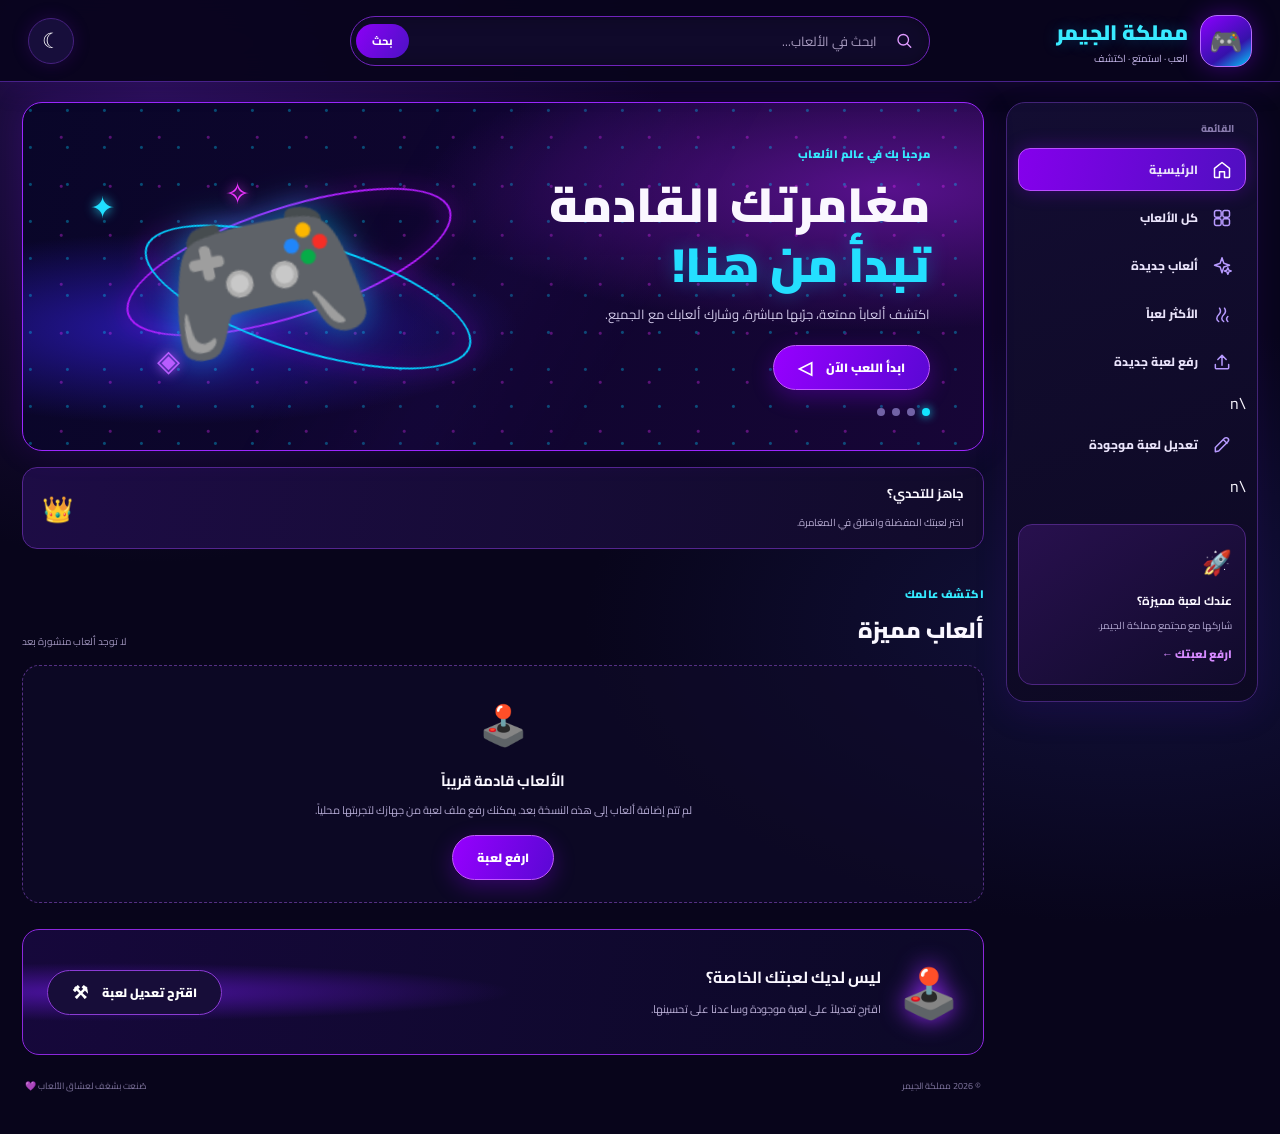
==== commit 40181f2a: "Polish visitor navigation and upload forms" ====
--- a/visitors.html
+++ b/visitors.html
@@ -321,6 +321,59 @@
 .nav-link{gap:13px}.nav-link.active .nav-icon{color:#fff}
 .search-icon{padding:0 8px;flex-basis:34px;width:34px}.search-icon svg{width:21px;height:21px;color:#df9aff}
 @media(max-width:760px){.nav-icon svg{width:21px;height:21px}}
+
+/* Final visual polish for navigation and upload dialogs */
+.sidebar{padding:16px 11px}
+.side-nav{gap:5px}
+.nav-link{min-height:43px;height:auto;padding:9px 12px;line-height:1.5}
+.category-nav{gap:5px}
+.category-link{min-height:38px;height:auto;padding:8px 11px}
+.modal-backdrop{padding:clamp(10px,3vw,24px);overscroll-behavior:contain}
+.modal-card{
+  width:min(100%,560px);max-height:min(88dvh,780px);
+  padding:28px clamp(16px,3.5vw,30px) 22px;
+  overflow-x:hidden;overflow-y:auto;scrollbar-width:thin;
+  scrollbar-color:#7435ad #100a29;
+}
+.modal-card::-webkit-scrollbar{width:7px}
+.modal-card::-webkit-scrollbar-track{background:#100a29;border-radius:10px}
+.modal-card::-webkit-scrollbar-thumb{background:#7435ad;border-radius:10px}
+.modal-card h2{padding-inline-end:34px;line-height:1.55}
+.modal-card .modal-desc{line-height:1.9;margin-bottom:20px}
+.modal-close{left:14px;top:14px;display:grid;place-items:center;z-index:2}
+.form-field{gap:8px;margin:15px 0}
+.form-field label{font-size:12px;line-height:1.7}
+.form-field input:not([type=file]),.form-field select,.form-field textarea{
+  min-height:46px;padding:12px 14px;border-radius:12px;line-height:1.7;
+}
+.form-field textarea{min-height:104px;resize:vertical}
+.form-field input[type=file]{
+  display:block;width:100%;min-height:48px;padding:7px 9px;
+  border:1px dashed #7540a9;border-radius:12px;background:#100a29;
+  color:#cfc3e8;direction:rtl;cursor:pointer;font-size:11px;
+}
+.form-field input[type=file]::file-selector-button{
+  margin-inline-end:12px;padding:9px 14px;border:1px solid #a54bff;
+  border-radius:9px;background:linear-gradient(110deg,#8d00ef,#5410c4);
+  color:#fff;font:800 11px Cairo,Tahoma,sans-serif;cursor:pointer;
+  transition:filter .2s,transform .2s;
+}
+.form-field input[type=file]::file-selector-button:hover{filter:brightness(1.15);transform:translateY(-1px)}
+.form-field input[type=file]:focus-visible{outline:2px solid #c15aff;outline-offset:2px}
+.form-help{font-size:10px;line-height:1.8}
+.form-submit{min-height:49px;margin-top:14px;border-radius:14px;font-size:13px}
+@media(max-width:760px){
+ .modal-backdrop{align-items:flex-end;padding:8px 8px max(8px,env(safe-area-inset-bottom))}
+ .modal-card{width:100%;max-height:88dvh;border-radius:20px 20px 14px 14px;padding:25px 16px 18px}
+ .modal-card h2{font-size:17px}
+ .form-field{margin:13px 0}
+ .form-field label{font-size:11px}
+ .form-submit{position:sticky;bottom:0;z-index:1;box-shadow:0 -8px 18px #0c0824}
+}
+@media(min-width:761px){
+ .modal-backdrop{align-items:center}
+}
+
 </style>
 </head>
 <body>
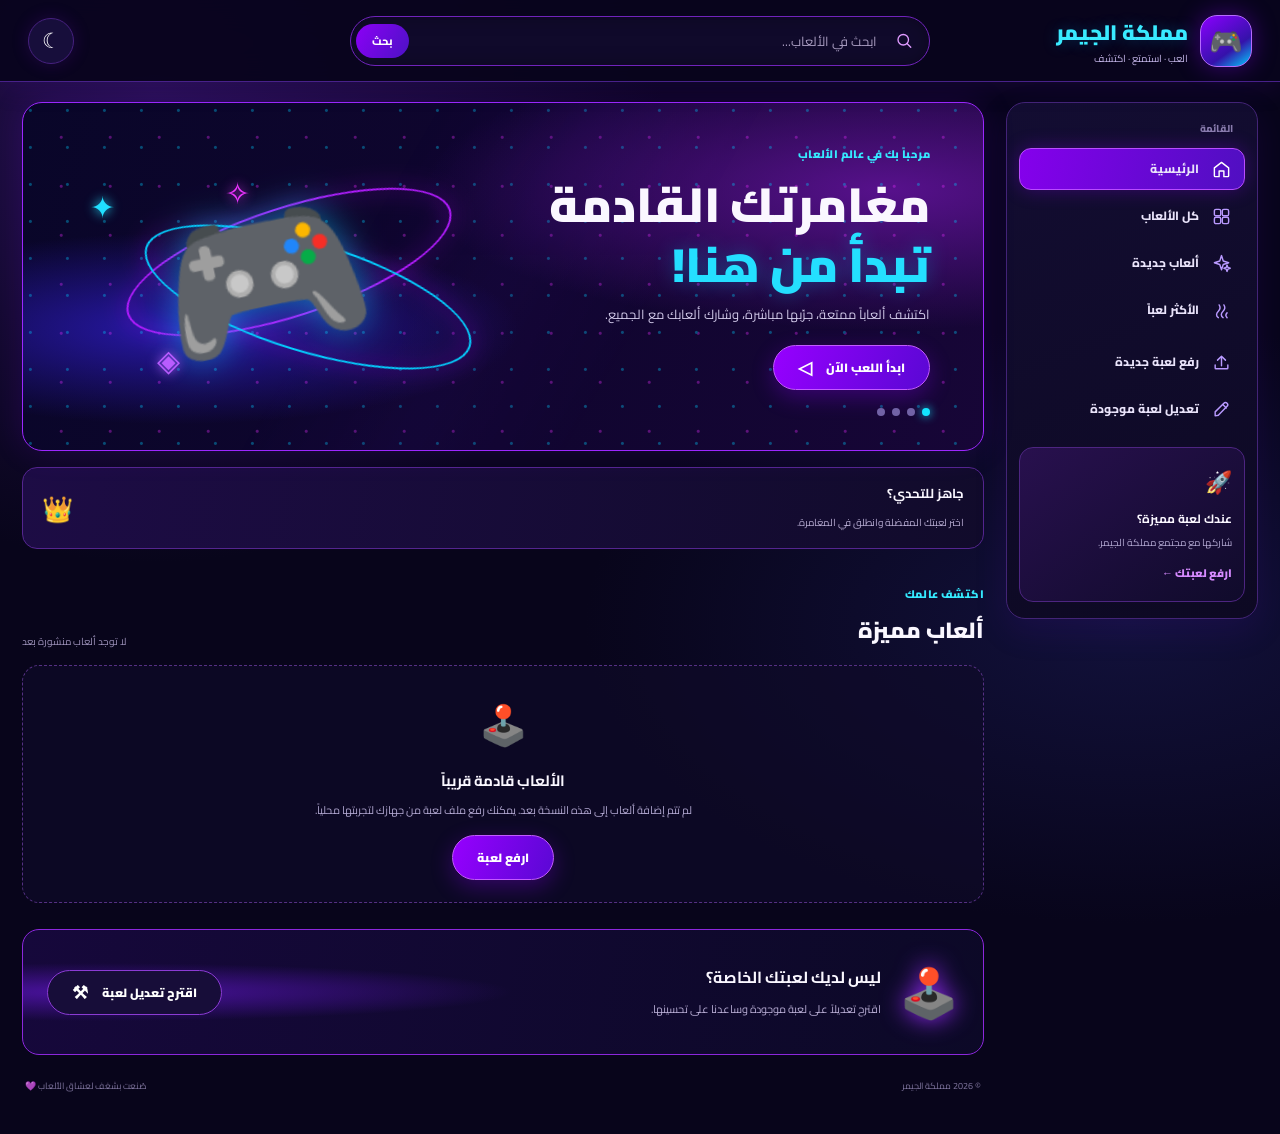
==== commit 220c93d7: "Fix sidebar stray text and polish navigation spacing" ====
--- a/visitors.html
+++ b/visitors.html
@@ -374,6 +374,32 @@
  .modal-backdrop{align-items:center}
 }
 
+
+/* Navigation cleanup: compact spacing and visually group contribution actions */
+.sidebar{padding:16px 12px}
+.side-nav{gap:5px}
+.nav-link,.category-link{min-height:42px;height:auto;padding:9px 12px;gap:11px;line-height:1.45}
+.nav-link .nav-icon{width:22px;height:22px;flex:0 0 22px;display:grid;place-items:center}
+.nav-link .nav-icon svg{width:19px;height:19px;fill:none;stroke:currentColor;stroke-width:1.8;stroke-linecap:round;stroke-linejoin:round}
+.nav-link:not(.active) .nav-icon{color:#b99aff}
+.nav-link.active .nav-icon{color:#fff}
+.side-nav [data-open="upload"]{margin-top:5px}
+.side-nav [data-open="suggest"]{margin-top:0}
+.side-nav [data-open="upload"]::before{content:"";position:absolute}
+.sidebar-note{margin-top:17px;padding:13px 12px;gap:6px}
+.sidebar-note>span{font-size:22px}
+.sidebar-note b{font-size:12px;line-height:1.6}
+.sidebar-note small{line-height:1.8}
+@media(min-width:761px){
+ .sidebar{max-height:calc(100dvh - 112px);overflow-y:auto}
+}
+@media(max-width:760px){
+ .sidebar{gap:0;padding:14px 11px}
+ .side-nav{gap:4px}
+ .nav-link,.category-link{min-height:43px;padding:9px 11px;font-size:12px}
+ .sidebar-note{margin-top:13px}
+}
+
 </style>
 </head>
 <body>
@@ -390,7 +416,9 @@
    <a class="nav-link" href="#games" data-view="games"><span class="nav-icon"><svg viewBox="0 0 24 24" aria-hidden="true"><rect x="3" y="3" width="8" height="8" rx="2"/><rect x="13" y="3" width="8" height="8" rx="2"/><rect x="3" y="13" width="8" height="8" rx="2"/><rect x="13" y="13" width="8" height="8" rx="2"/></svg></span> كل الألعاب</a>
    <a class="nav-link" href="#new" data-view="new"><span class="nav-icon"><svg viewBox="0 0 24 24" aria-hidden="true"><path d="m12 2 2.2 6.8L21 11l-6.8 2.2L12 20l-2.2-6.8L3 11l6.8-2.2z"/><path d="m19 14 1.1 2.9L23 18l-2.9 1.1L19 22l-1.1-2.9L15 18l2.9-1.1z"/></svg></span> ألعاب جديدة</a>
    <a class="nav-link" href="#popular" data-view="popular"><span class="nav-icon"><svg viewBox="0 0 24 24" aria-hidden="true"><path d="M8 21c-3-2-3-5 0-8s3-5 1-8"/><path d="M14 21c-3-2-3-5 0-8s3-5 1-8"/><path d="M19 21c-2-2-2-4 0-6"/></svg></span> الأكثر لعباً</a>
-     <button class="nav-link" type="button" data-open="upload"><span class="nav-icon"><svg viewBox="0 0 24 24" aria-hidden="true"><path d="M12 16V4m-5 5 5-5 5 5"/><path d="M4 15v4a1 1 0 0 0 1 1h14a1 1 0 0 0 1-1v-4"/></svg></span> رفع لعبة جديدة</button>\n   <button class="nav-link" type="button" data-open="suggest"><span class="nav-icon"><svg viewBox="0 0 24 24" aria-hidden="true"><path d="m14 6 4 4M4 20l4-.8L19 8a2.8 2.8 0 0 0-4-4L4 15z"/></svg></span> تعديل لعبة موجودة</button>\n</nav>
+     <button class="nav-link" type="button" data-open="upload"><span class="nav-icon"><svg viewBox="0 0 24 24" aria-hidden="true"><path d="M12 16V4m-5 5 5-5 5 5"/><path d="M4 15v4a1 1 0 0 0 1 1h14a1 1 0 0 0 1-1v-4"/></svg></span> رفع لعبة جديدة</button>
+   <button class="nav-link" type="button" data-open="suggest"><span class="nav-icon"><svg viewBox="0 0 24 24" aria-hidden="true"><path d="m14 6 4 4M4 20l4-.8L19 8a2.8 2.8 0 0 0-4-4L4 15z"/></svg></span> تعديل لعبة موجودة</button>
+</nav>
   <div class="sidebar-note"><span>🚀</span><b>عندك لعبة مميزة؟</b><small>شاركها مع مجتمع مملكة الجيمر.</small><button class="text-btn" data-open="upload">ارفع لعبتك ←</button></div>
  </aside>
  <main class="main">
